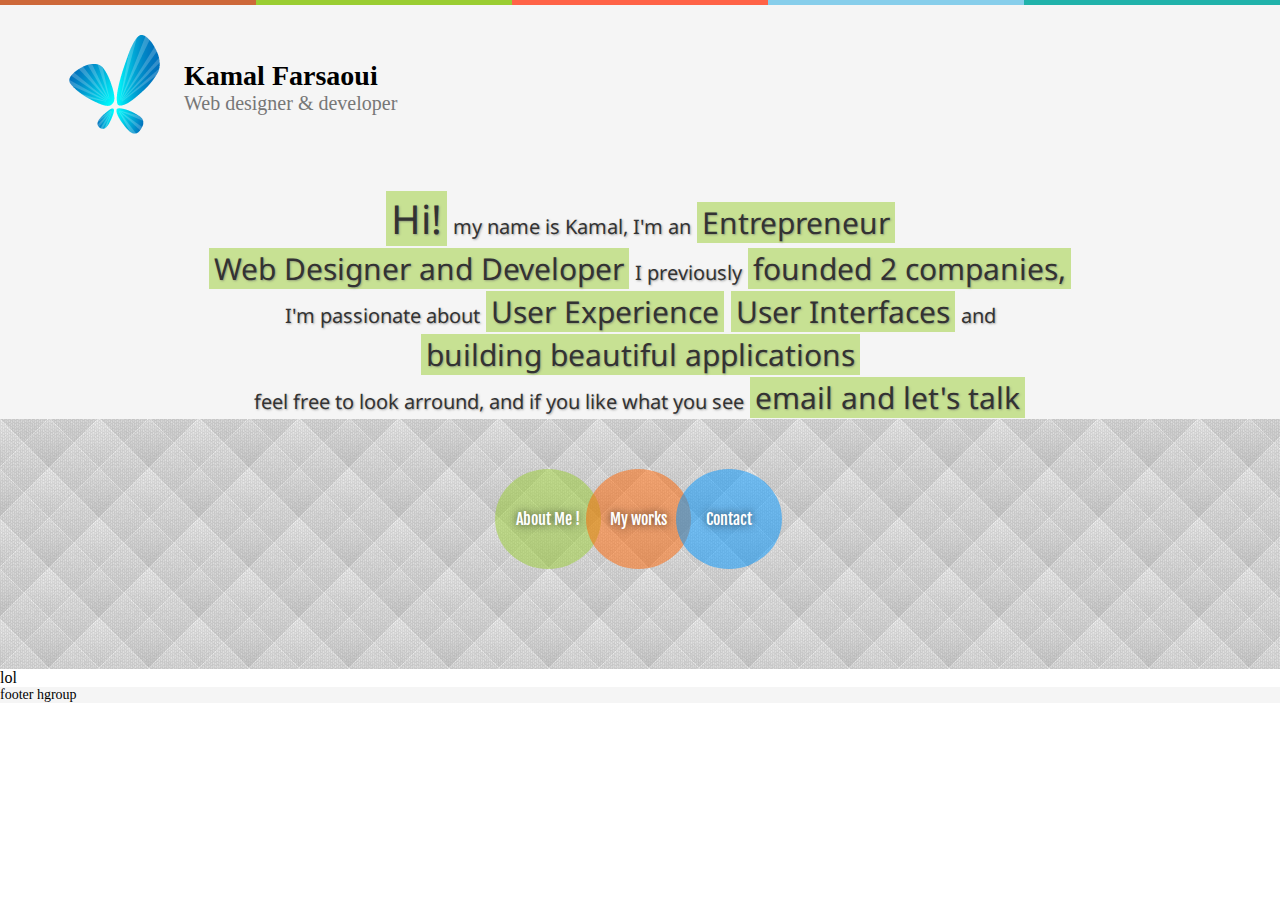
==== index.html @ 24112035 "first commit" ====
<!DOCTYPE html>
<html lang="en" class="no-js">
<head>
	<title>Portfolio</title>
	<meta charset="utf-8"/>
	<meta name="viewport" content="width=device-width, user-scalable=no, minimum-scale=1.0, maximum-scale=1.0"/>
	<link rel="stylesheet" href="css/portfolio.css"/>
	<link href='http://fonts.googleapis.com/css?family=Russo+One|Source+Code+Pro|Fjalla+One|Noto+Sans|Signika+Negative|Signika' rel='stylesheet' type='text/css'>
</head>
<body>
	<hgroup id="hgroupTopBar">
		<div id="divTopBar1"></div>
		<div id="divTopBar2"></div>
		<div id="divTopBar3"></div>
		<div id="divTopBar4"></div>
		<div id="divTopBar5"></div>
	</hgroup>



	<header>
		<hgroup id="header-content">
			<img id="imgLogo" src="images/logo_kamal.png" />
			<hgroup id="header-hgroup-info" itemscope itemtype="http://farsaoui.wordpress.com">
				<h1 id="h1Name" itemprop="name">Kamal Farsaoui</h1>
				<span id="h2Headline" itemprop="name">Web designer &amp; developer</span>
			</hgroup>
		</hgroup>

		<hgroup id="hgroup-slogan">
			<p id="p-slogan">
				<span id="span-hi" class="fontSize40">Hi!</span>
				<span id="span-name">my name is Kamal</span>,
				<span>I'm an</span>
				<span id="span-entrepreneur" class="fontSize30">Entrepreneur</span>
				<span id="span-web-dev" class="fontSize30">Web Designer and Developer</span>
				<span>I previously</span>
				<span id="span-founder" class="fontSize30">founded 2 companies,</span>
				<span>I'm passionate about</span>
				<span id="span-ux" class="fontSize30">User Experience</span>
				<span id="span-ui" class="fontSize30">User Interfaces</span>
				<span>and</span>
				<span id="span-apps" class="fontSize30">
					building beautiful applications
				</span>
				<span>feel free to look arround, and if you like what you see</span>
				<span id="span-contact" class="fontSize30">email and let's talk</span>
			</p>

			<div id="div-cube">
				<div class="FACE im1"></div>
				<div class="FACE im2"></div>
				<div class="FACE im3"></div>
				<div class="FACE im4"></div>
				<div class="FACE im5"></div>
				<div class="FACE im6"></div>
			</div>

		</hgroup>
	</header>

	<nav id="nav-front-menu">
		<ul>
			<li id="li-about">
				<a id="a-about" href="#">About Me !</a>
				<span id="span-symbol"></span>
			</li>
			<li id="li-works">
				<a id="a-works" href="#">My works</a>
				<span id="span-symbol"></span>
			</li>
			<li id="li-contact">
				<a id="a-contact" href="#">Contact</a>
				<span id="span-symbol"></span>
			</li>
		</ul>
	</nav>

	<section id="section-main-content">
		lol
	</section>

	<footer>
		<hgroup>footer hgroup</hgroup>
	</footer>

	<!-- Load JS here for greater good =============================-->
	<script src="js/modernizr-2.6.2.js"></script>
</body>
</html>
---- css/portfolio.css ----
*
{
	padding: 0;
	margin: 0;
	color: inherit;
	-webkit-font-smoothing: antialiased;
	text-rendering: optimizeLegibility;
}

body > header, body > footer
{
	background-color: #F5F5F5;
	font-family: Lato;
	font-size: 14px;
}


/****** TOP BAR ******/
hgroup#hgroupTopBar div
{
	width: 20%;
	height: 5px;
	float: left;
}

hgroup#hgroupTopBar div:nth-child(1)
{
	background-color: #CD6839;
}
hgroup#hgroupTopBar div:nth-child(2)
{
	background-color: yellowgreen;
}
hgroup#hgroupTopBar div:nth-child(3)
{
	background-color: tomato;
}
hgroup#hgroupTopBar div:nth-child(4)
{
	background-color: skyblue;
}
hgroup#hgroupTopBar div:nth-child(5)
{
	background-color: #20B2AA;
}


/****** HEADER ******/
header
{
	padding-top: 30px;
}

hgroup#header-content
{
	width: 90%;
	/*background-color: tomato;*/
	height: 160px;
	margin-left: auto;
	margin-right: auto;
}

hgroup#header-content img
{
	float: left;
}

hgroup#header-hgroup-info
{
	padding-left: 20px;
	display: inline-block;
	/*background-color: skyblue;*/
	margin-top: 30px;
}

span#h2Headline
{
	color: #777777;
	font-size: 20px;
}


/****** SLOGAN ******/
hgroup#hgroup-slogan
{
	width: 70%;
	/*background-color: yellowgreen;*/
	/*height: 100px;*/
	margin-left: auto;
	margin-right: auto;

	font-size: 20px;
	font-family: 'Noto sans', sans-serif;
	text-align: center;
	text-shadow: rgba(100, 100, 100, .5) 1px 1px 2px;

	color: #333333;
}

p#p-slogan span
{
	display: inline-block;
}


span#span-hi,
span#span-entrepreneur,
span#span-web-dev,
span#span-founder,
span#span-ux,
span#span-ui,
span#span-apps,
span#span-contact
{
	/*background-color: yellowgreen;*/
	background-color: rgba(154, 205, 50, .5);
	margin: 1px;
	padding: 0px 5px 0px 5px;
}

.fontSize10 { font-size: 10px; }
.fontSize20 { font-size: 20px; }
.fontSize30 { font-size: 30px; }
.fontSize40 { font-size: 40px; }
.fontSize50 { font-size: 50px; }
.fontSize60 { font-size: 60px; }

/*** 3D PERSPECTIVE ***/
hgroup#hgroup-slogan.threeD
{
	-webkit-perspective: 1000px;
}

hgroup#hgroup-slogan.threeD p#p-slogan span
{
	-webkit-transform-style: preserve-3d;
}

hgroup#hgroup-slogan.threeD span#span-hi
{
	-webkit-transform: rotateY(60deg);
}

hgroup#hgroup-slogan.threeD span#span-name
{
	-webkit-transform: rotateY(-25deg) translateX(-50px);
}

hgroup#hgroup-slogan.threeD span#span-web-dev
{
	-webkit-transform: rotateY(30deg) translateX(-60px);
}

hgroup#hgroup-slogan.threeD span#span-founder
{
	-webkit-transform: rotateY(-25deg) translateX(-50px);
}



div#div-cube
{
	display: none;

	-webkit-transform-style: preserve-3d;
	-webkit-transform: rotateX(30deg) rotateY(30deg) rotateZ(30deg);
}

.FACE
{
	height: 100px;
	width: 100px;

	position: absolute;
	left: 365px;
	top: 215px;
	background-color: pink;
}

.FACE.im1 { -webkit-transform: translateZ(50px); }
.FACE.im2 { -webkit-transform: translateZ(-50px); }
.FACE.im3 { -webkit-transform: translateX(50px) rotateY(90deg);}
.FACE.im4 { -webkit-transform: translateX(-50px) rotateY(-90deg);}
.FACE.im5 { -webkit-transform: translateY(50px) rotateX(90deg);}
.FACE.im6 { -webkit-transform: translateY(-50px) rotateX(-90deg);}



/****** SECTION - front menu ******/
nav#nav-front-menu
{
	font-size: 16px;
	font-family: 'Fjalla One', sans-serif;
	color: #ffffff;

	text-shadow: rgba(0, 0, 0, .7) 0px 0px 9px;

	padding-top: 50px;
	height: 200px;

	/*background-color: skyblue;*/
	background-image: url(../images/trame.png);
}

/*header { background-color: tomato !important;}*/

nav#nav-front-menu ul
{
	width: 330px;
	list-style-type: none;

	margin-left: auto;
	margin-right: auto;

	background-color: greenyellow;
}

nav#nav-front-menu ul a
{
	float: left;
	width: 32%;

	text-align: center;
	line-height: 100px;
	text-decoration: none;

	margin-right: 1px;

	border-radius: 100%;
	-moz-border-radius: 100%;
	-webkit-border-radius: 100%;

	/* Prevent background color leak outs */
	-webkit-background-clip: padding-box;
	-moz-background-clip: padding-box;
	background-clip: padding-box;

	-webkit-transition-duration: 200ms;
	-webkit-transition-property: background, scale, rotate;
	-webkit-transition-timing-function: ease-in;
}

nav#nav-front-menu ul a#a-about /*li#li-about*/
{
	margin-left: 20px;
	margin-right: -15px;
	background-color: rgba(154, 205, 50, .5);
}
nav#nav-front-menu ul a#a-works /*li#li-works*/
{
	margin-right: -15px;
	background-color: rgba(255, 100, 0, .5);
}
nav#nav-front-menu ul a#a-contact /*li#li-contact*/
{
	background-color: rgba(0, 150, 255, .5);
}


nav#nav-front-menu ul a#a-about:hover /*li#li-about:hover*/
{
	background-color: rgba(154, 205, 50, .7) !important;
	-webkit-transform: rotate(10deg) scale(1.2);
}
nav#nav-front-menu ul a#a-works:hover /* li#li-works:hover*/
{
	background-color: rgba(255, 100, 0, .7) !important;
	-webkit-transform: rotate(-10deg) scale(1.2);
}
nav#nav-front-menu ul a#a-contact:hover /* li#li-contact:hover*/
{
	background-color: rgba(0, 150, 255, .7) !important;
	-webkit-transform: rotate(10deg) scale(1.2);
}

/****** SECTION - main content ******/
section#main-content
{
	height: 600px;
}

section#main-content article
{
	float: left;
}
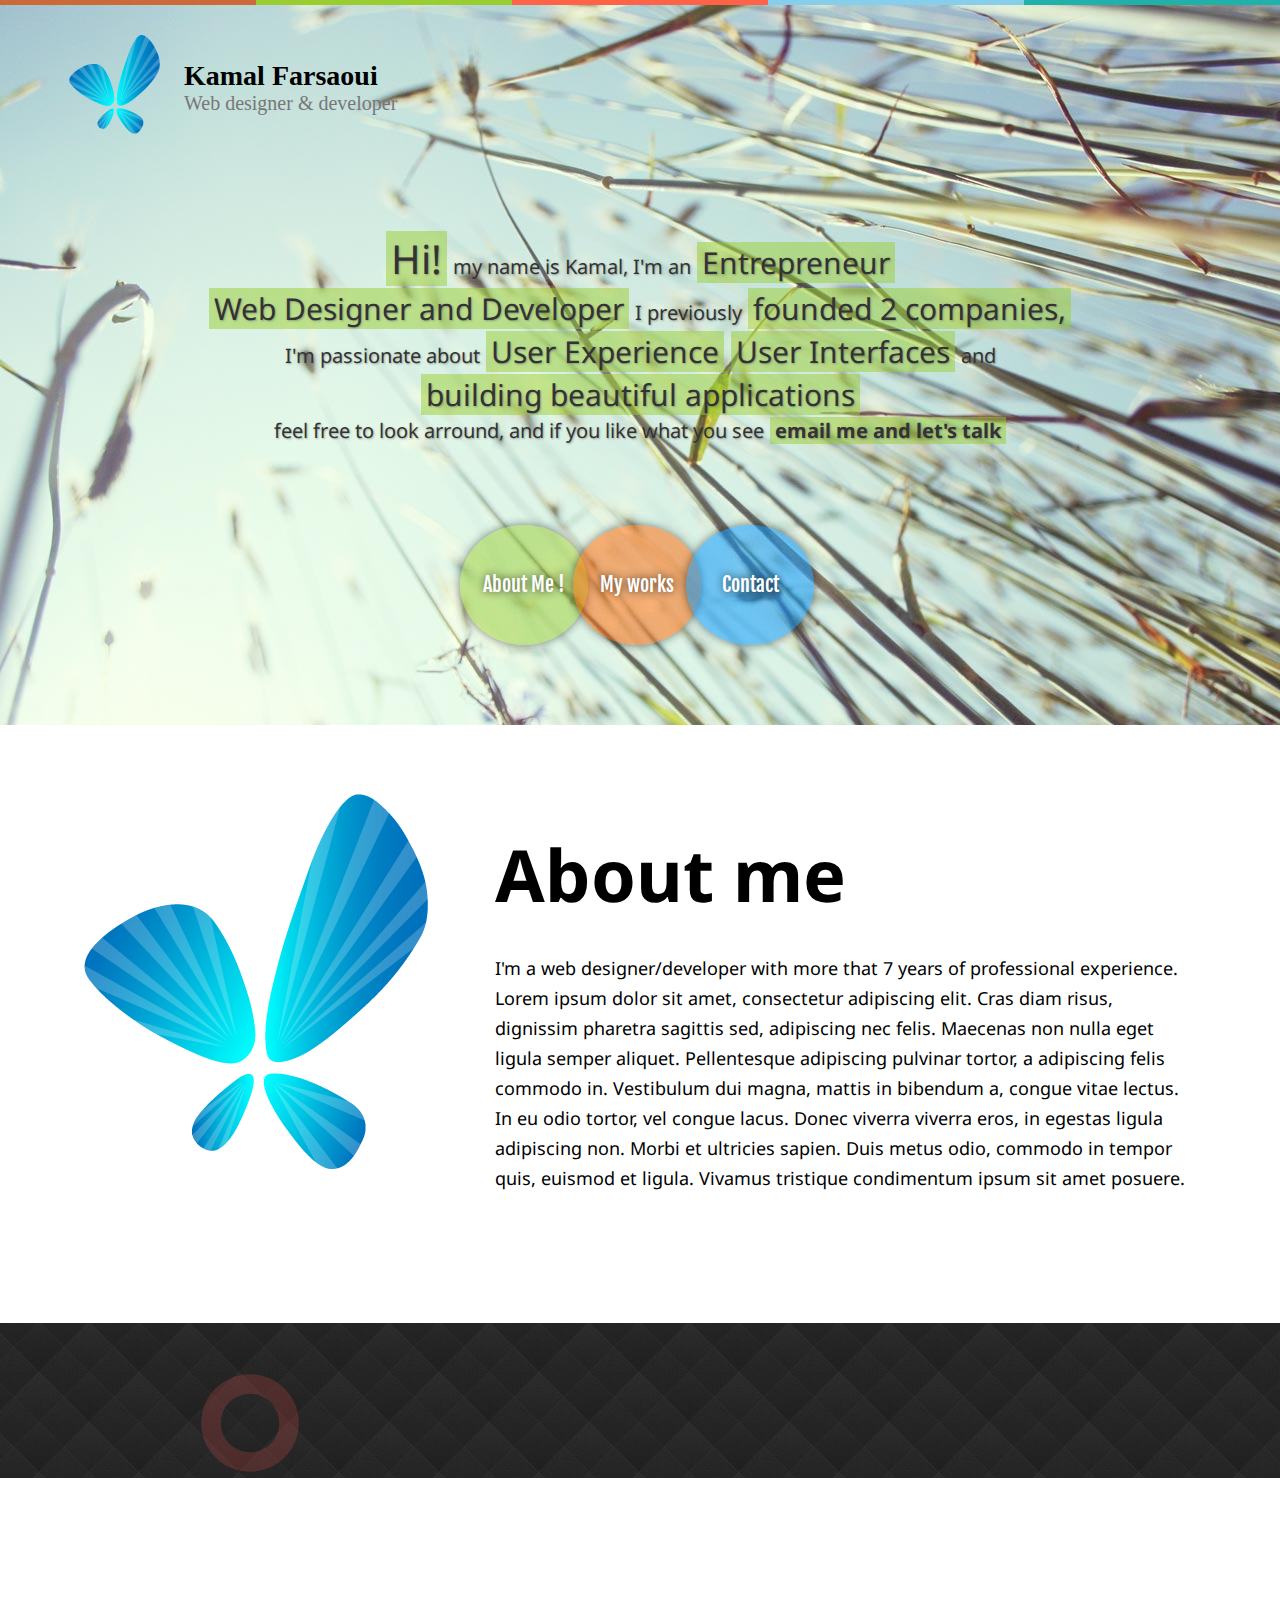
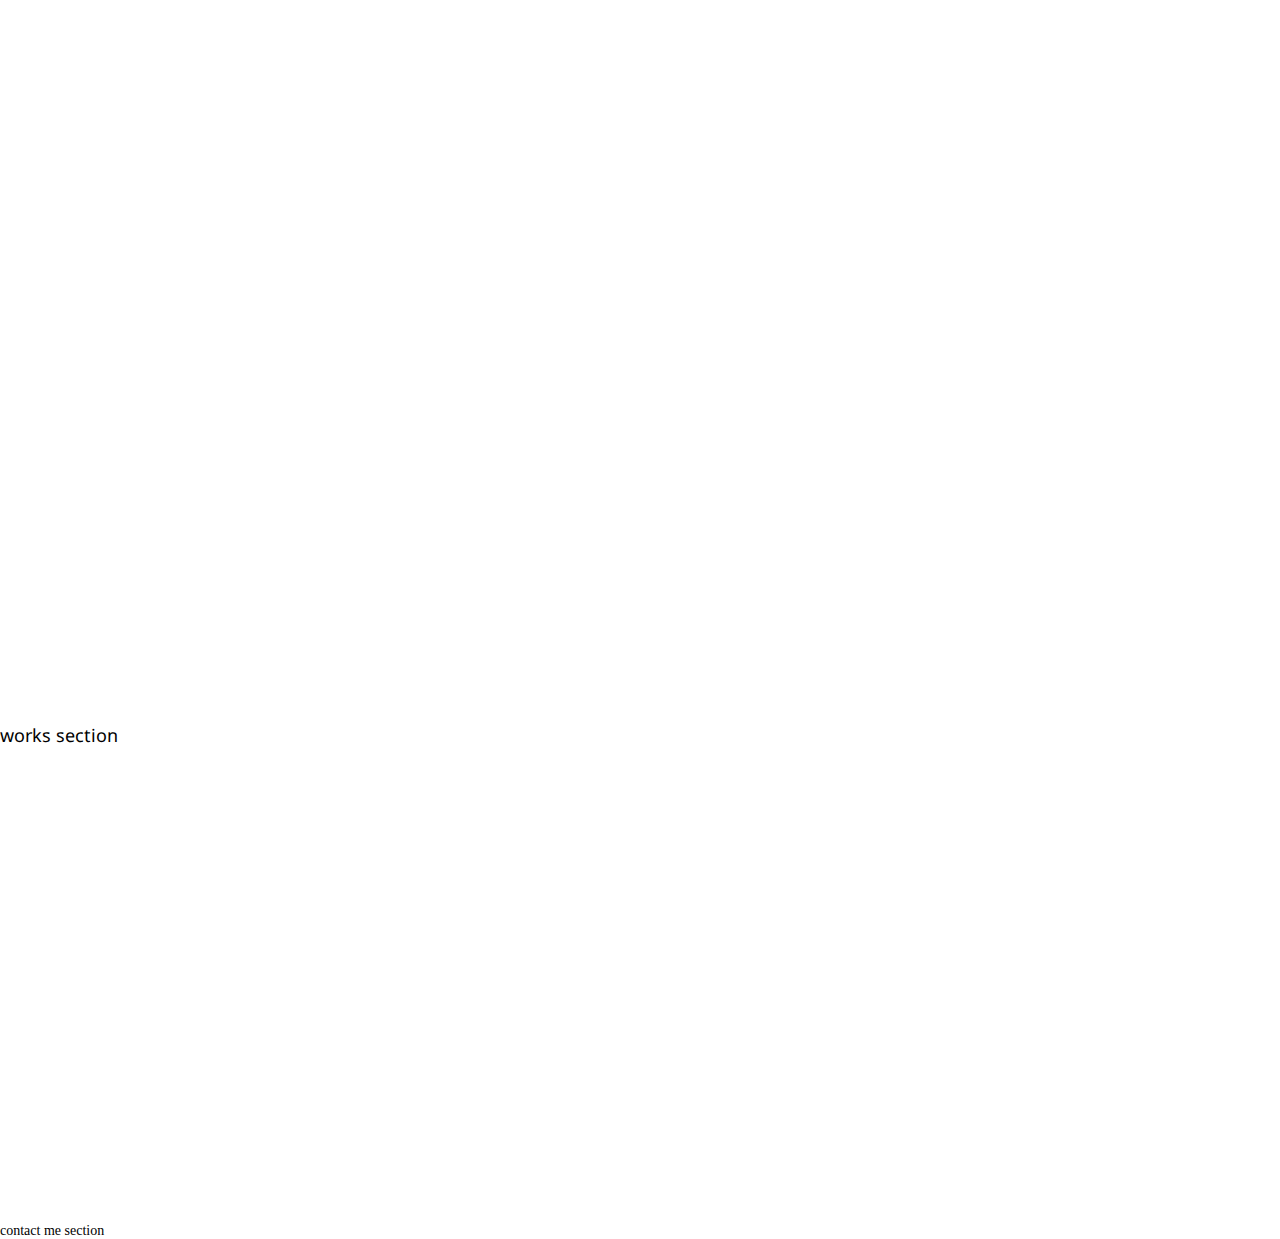
==== commit 98c9e2d9: "SVG skills" ====
--- a/index.html
+++ b/index.html
@@ -3,8 +3,16 @@
 <head>
 	<title>Portfolio</title>
 	<meta charset="utf-8"/>
-	<meta name="viewport" content="width=device-width, user-scalable=no, minimum-scale=1.0, maximum-scale=1.0"/>
+	<!--<meta http-equiv="refresh" content="5"/>-->
 	<link rel="stylesheet" href="css/portfolio.css"/>
+
+	<!-- FONTS -->
+	<!--Russo+One-->
+	<!--Source+Code+Pro-->
+	<!--Fjalla+One-->
+	<!--Noto+Sans-->
+	<!--Signika+Negative-->
+	<!--Signika-->
 	<link href='http://fonts.googleapis.com/css?family=Russo+One|Source+Code+Pro|Fjalla+One|Noto+Sans|Signika+Negative|Signika' rel='stylesheet' type='text/css'>
 </head>
 <body>
@@ -16,75 +24,95 @@
 		<div id="divTopBar5"></div>
 	</hgroup>
 
+	<section id="section-first-page">
+		<header>
+			<hgroup id="header-content">
+				<img id="imgLogo" src="images/logo_kamal.png" />
+				<hgroup id="header-hgroup-info" itemscope itemtype="http://farsaoui.wordpress.com">
+					<h1 id="h1Name" itemprop="name">Kamal Farsaoui</h1>
+					<span id="h2Headline" itemprop="name">Web designer &amp; developer</span>
+				</hgroup>
+			</hgroup>
 
+			<hgroup id="hgroup-slogan">
+				<p id="p-slogan">
+					<span id="span-hi" class="fontSize40">Hi!</span>
+					<span id="span-name">my name is Kamal</span>,
+					<span>I'm an</span>
+					<span id="span-entrepreneur" class="fontSize30">Entrepreneur</span>
+					<span id="span-web-dev" class="fontSize30">Web Designer and Developer</span>
+					<span>I previously</span>
+					<span id="span-founder" class="fontSize30">founded 2 companies,</span>
+					<span>I'm passionate about</span>
+					<span id="span-ux" class="fontSize30">User Experience</span>
+					<span id="span-ui" class="fontSize30">User Interfaces</span>
+					<span>and</span>
+					<span id="span-apps" class="fontSize30">
+						building beautiful applications
+					</span>
+					<span>feel free to look arround, and if you like what you see</span>
+					<span id="span-contact" class="fontSize20">email me and let's talk</span>
+				</p>
 
-	<header>
-		<hgroup id="header-content">
-			<img id="imgLogo" src="images/logo_kamal.png" />
-			<hgroup id="header-hgroup-info" itemscope itemtype="http://farsaoui.wordpress.com">
-				<h1 id="h1Name" itemprop="name">Kamal Farsaoui</h1>
-				<span id="h2Headline" itemprop="name">Web designer &amp; developer</span>
+				<div id="div-cube">
+					<div class="FACE im1"></div>
+					<div class="FACE im2"></div>
+					<div class="FACE im3"></div>
+					<div class="FACE im4"></div>
+					<div class="FACE im5"></div>
+					<div class="FACE im6"></div>
+				</div>
+
 			</hgroup>
-		</hgroup>
+		</header>
 
-		<hgroup id="hgroup-slogan">
-			<p id="p-slogan">
-				<span id="span-hi" class="fontSize40">Hi!</span>
-				<span id="span-name">my name is Kamal</span>,
-				<span>I'm an</span>
-				<span id="span-entrepreneur" class="fontSize30">Entrepreneur</span>
-				<span id="span-web-dev" class="fontSize30">Web Designer and Developer</span>
-				<span>I previously</span>
-				<span id="span-founder" class="fontSize30">founded 2 companies,</span>
-				<span>I'm passionate about</span>
-				<span id="span-ux" class="fontSize30">User Experience</span>
-				<span id="span-ui" class="fontSize30">User Interfaces</span>
-				<span>and</span>
-				<span id="span-apps" class="fontSize30">
-					building beautiful applications
-				</span>
-				<span>feel free to look arround, and if you like what you see</span>
-				<span id="span-contact" class="fontSize30">email and let's talk</span>
-			</p>
-
-			<div id="div-cube">
-				<div class="FACE im1"></div>
-				<div class="FACE im2"></div>
-				<div class="FACE im3"></div>
-				<div class="FACE im4"></div>
-				<div class="FACE im5"></div>
-				<div class="FACE im6"></div>
-			</div>
-
-		</hgroup>
-	</header>
-
-	<nav id="nav-front-menu">
-		<ul>
-			<li id="li-about">
-				<a id="a-about" href="#">About Me !</a>
-				<span id="span-symbol"></span>
-			</li>
-			<li id="li-works">
-				<a id="a-works" href="#">My works</a>
-				<span id="span-symbol"></span>
-			</li>
-			<li id="li-contact">
-				<a id="a-contact" href="#">Contact</a>
-				<span id="span-symbol"></span>
-			</li>
-		</ul>
-	</nav>
+		<nav id="nav-front-menu">
+			<ul>
+				<li id="li-about">
+					<a id="a-about" href="#">About Me !</a>
+					<span id="span-symbol"></span>
+				</li>
+				<li id="li-works">
+					<a id="a-works" href="#">My works</a>
+					<span id="span-symbol"></span>
+				</li>
+				<li id="li-contact">
+					<a id="a-contact" href="#">Contact</a>
+					<span id="span-symbol"></span>
+				</li>
+			</ul>
+		</nav>
+	</section>
 
 	<section id="section-main-content">
-		lol
+		<section id="section-about">
+			<img id="img-big-logo" src="images/logo_kamal_large.png"/>
+			<div id="div-about">
+				<h1>About me</h1>
+				<p id="p-about">
+					I'm a web designer/developer with more that 7 years of professional experience.
+					Lorem ipsum dolor sit amet, consectetur adipiscing elit. Cras diam risus, dignissim pharetra sagittis sed, adipiscing nec felis. Maecenas non nulla eget ligula semper aliquet. Pellentesque adipiscing pulvinar tortor, a adipiscing felis commodo in. Vestibulum dui magna, mattis in bibendum a, congue vitae lectus. In eu odio tortor, vel congue lacus. Donec viverra viverra eros, in egestas ligula adipiscing non. Morbi et ultricies sapien. Duis metus odio, commodo in tempor quis, euismod et ligula. Vivamus tristique condimentum ipsum sit amet posuere.
+				</p>
+			</div>
+		</section>
+
+		<section id="section-skills">
+			<div id="div-skills-viz">
+
+			</div>
+		</section>
+
+		<section id="section-works">works section</section>
+
 	</section>
 
 	<footer>
-		<hgroup>footer hgroup</hgroup>
+		<section id="section-contact">contact me section</section>
 	</footer>
 
 	<!-- Load JS here for greater good =============================-->
 	<script src="js/modernizr-2.6.2.js"></script>
+	<script src="js/d3.js"></script>
+	<script src="js/portfolio.js"></script>
 </body>
 </html>--- a/css/portfolio.css
+++ b/css/portfolio.css
@@ -7,9 +7,10 @@
 	text-rendering: optimizeLegibility;
 }
 
-body > header, body > footer
-{
-	background-color: #F5F5F5;
+body header, body footer
+{
+	/*background-color: #ddd;*/
+	/*background-color: #F5F5F5;*/
 	font-family: Lato;
 	font-size: 14px;
 }
@@ -45,17 +46,30 @@
 }
 
 
+/****** SECTION FIRST PAGE ******/
+
+section#section-first-page
+{
+	background-image: url(../images/bg1.jpg);
+	background-repeat: no-repeat;
+	background-position: top center;
+	background-size: cover;
+	background-attachment: fixed;
+}
+
+
 /****** HEADER ******/
 header
 {
 	padding-top: 30px;
+	padding-bottom: 30px;
 }
 
 hgroup#header-content
 {
 	width: 90%;
 	/*background-color: tomato;*/
-	height: 160px;
+	height: 200px;
 	margin-left: auto;
 	margin-right: auto;
 }
@@ -118,6 +132,8 @@
 	padding: 0px 5px 0px 5px;
 }
 
+span#span-contact { font-weight: bold; }
+
 .fontSize10 { font-size: 10px; }
 .fontSize20 { font-size: 20px; }
 .fontSize30 { font-size: 30px; }
@@ -189,42 +205,44 @@
 /****** SECTION - front menu ******/
 nav#nav-front-menu
 {
-	font-size: 16px;
+	font-size: 20px;
 	font-family: 'Fjalla One', sans-serif;
 	color: #ffffff;
 
-	text-shadow: rgba(0, 0, 0, .7) 0px 0px 9px;
-
 	padding-top: 50px;
 	height: 200px;
 
-	/*background-color: skyblue;*/
-	background-image: url(../images/trame.png);
+	/*background-color: #dddddd;*/
+	/*background-image: url(../images/trame.png);*/
 }
 
 /*header { background-color: tomato !important;}*/
 
 nav#nav-front-menu ul
 {
-	width: 330px;
+	width: 400px;
 	list-style-type: none;
 
 	margin-left: auto;
 	margin-right: auto;
 
-	background-color: greenyellow;
+	/*background-color: greenyellow;*/
 }
 
 nav#nav-front-menu ul a
 {
 	float: left;
 	width: 32%;
+	height: 120px;
+	line-height: 120px;
 
 	text-align: center;
-	line-height: 100px;
 	text-decoration: none;
 
 	margin-right: 1px;
+
+	text-shadow: rgba(0, 0, 0, .7) 0px 0px 9px;
+	box-shadow: rgba(0,0,0,.5) 0px 0px 10px;
 
 	border-radius: 100%;
 	-moz-border-radius: 100%;
@@ -274,15 +292,136 @@
 }
 
 /****** SECTION - main content ******/
-section#main-content
-{
-	height: 600px;
-}
-
-section#main-content article
+section#section-main-content
+{
+	font-family: 'Noto sans', sans-serif;
+	font-size: 18px;
+}
+
+/****** SECTION - About me ******/
+section#section-about
+{
+	/*background-color: #20B2AA;*/
+	width: 90%;
+	margin: 0 auto;
+	padding: 50px 0px 100px 0px;
+}
+
+section#section-about #img-big-logo
 {
 	float: left;
-}
-
-
-
+	margin-right: 50px;
+}
+
+section#section-about #div-about
+{
+	margin-top: 50px;
+	/*background-color: tomato;*/
+}
+
+section#section-about h1
+{
+	font-size: 4em;
+	margin-left: 30px;
+
+	-webkit-text-shadow: 1px 1px 0px rgba(255, 255, 255, .5);
+	-moz-text-shadow: 1px 1px 0px rgba(255, 255, 255, .5);
+	text-shadow: 1px 1px 0px rgba(255, 255, 255, .5);
+}
+
+section#section-about p#p-about
+{
+	padding: 30px 30px 30px 30px;
+	line-height: 30px;
+}
+
+
+/**** SECTION - Skills ****/
+section#section-skills
+{
+	height: 1000px;
+}
+
+div#div-skills-viz
+{
+	background-image: url(../images/trame.png);
+	background-color: #222222;
+	background-position: top center;
+}
+
+/*.progress-meter
+{
+	-webkit-transition-duration: 1000ms;
+	-webkit-transition-property: translate;
+	-webkit-transition-timing-function: ease-in;
+}*/
+
+.skill-1
+{
+	-webkit-transform: translate(250px, 100px);
+}
+.skill-2
+{
+	-webkit-transform: translate(250px, 220px);
+}
+.skill-3
+{
+	-webkit-transform: translate(250px, 340px);
+}
+.skill-4
+{
+	-webkit-transform: translate(250px, 460px);
+}
+
+.skill-1 .background
+{
+	fill: rgba(217, 77, 77, .25);
+}
+.skill-1 .foreground
+{
+	fill: rgb(217, 77, 77);
+}
+
+.skill-2 .background
+{
+	fill: rgba(235, 165, 56, .25);
+}
+.skill-2 .foreground
+{
+	fill: rgb(235, 165, 56);
+}
+
+.skill-3 .background
+{
+	fill: rgba(135, 171, 102, .25);
+}
+.skill-3 .foreground
+{
+	fill: rgb(135, 171, 102);
+}
+
+.skill-4 .background
+{
+	fill: rgba(75, 179, 210, .25);
+}
+.skill-4 .foreground
+{
+	fill: rgb(75, 179, 210);
+}
+
+
+
+.progress-meter text
+{
+	font-family: "Helvetica Neue", Helvetica, Arial, sans-serif;
+	font-size: 20px;
+	font-weight: bold;
+}
+
+
+/**** SECTION - my works ****/
+section#section-works
+{
+	height: 500px;
+}
+
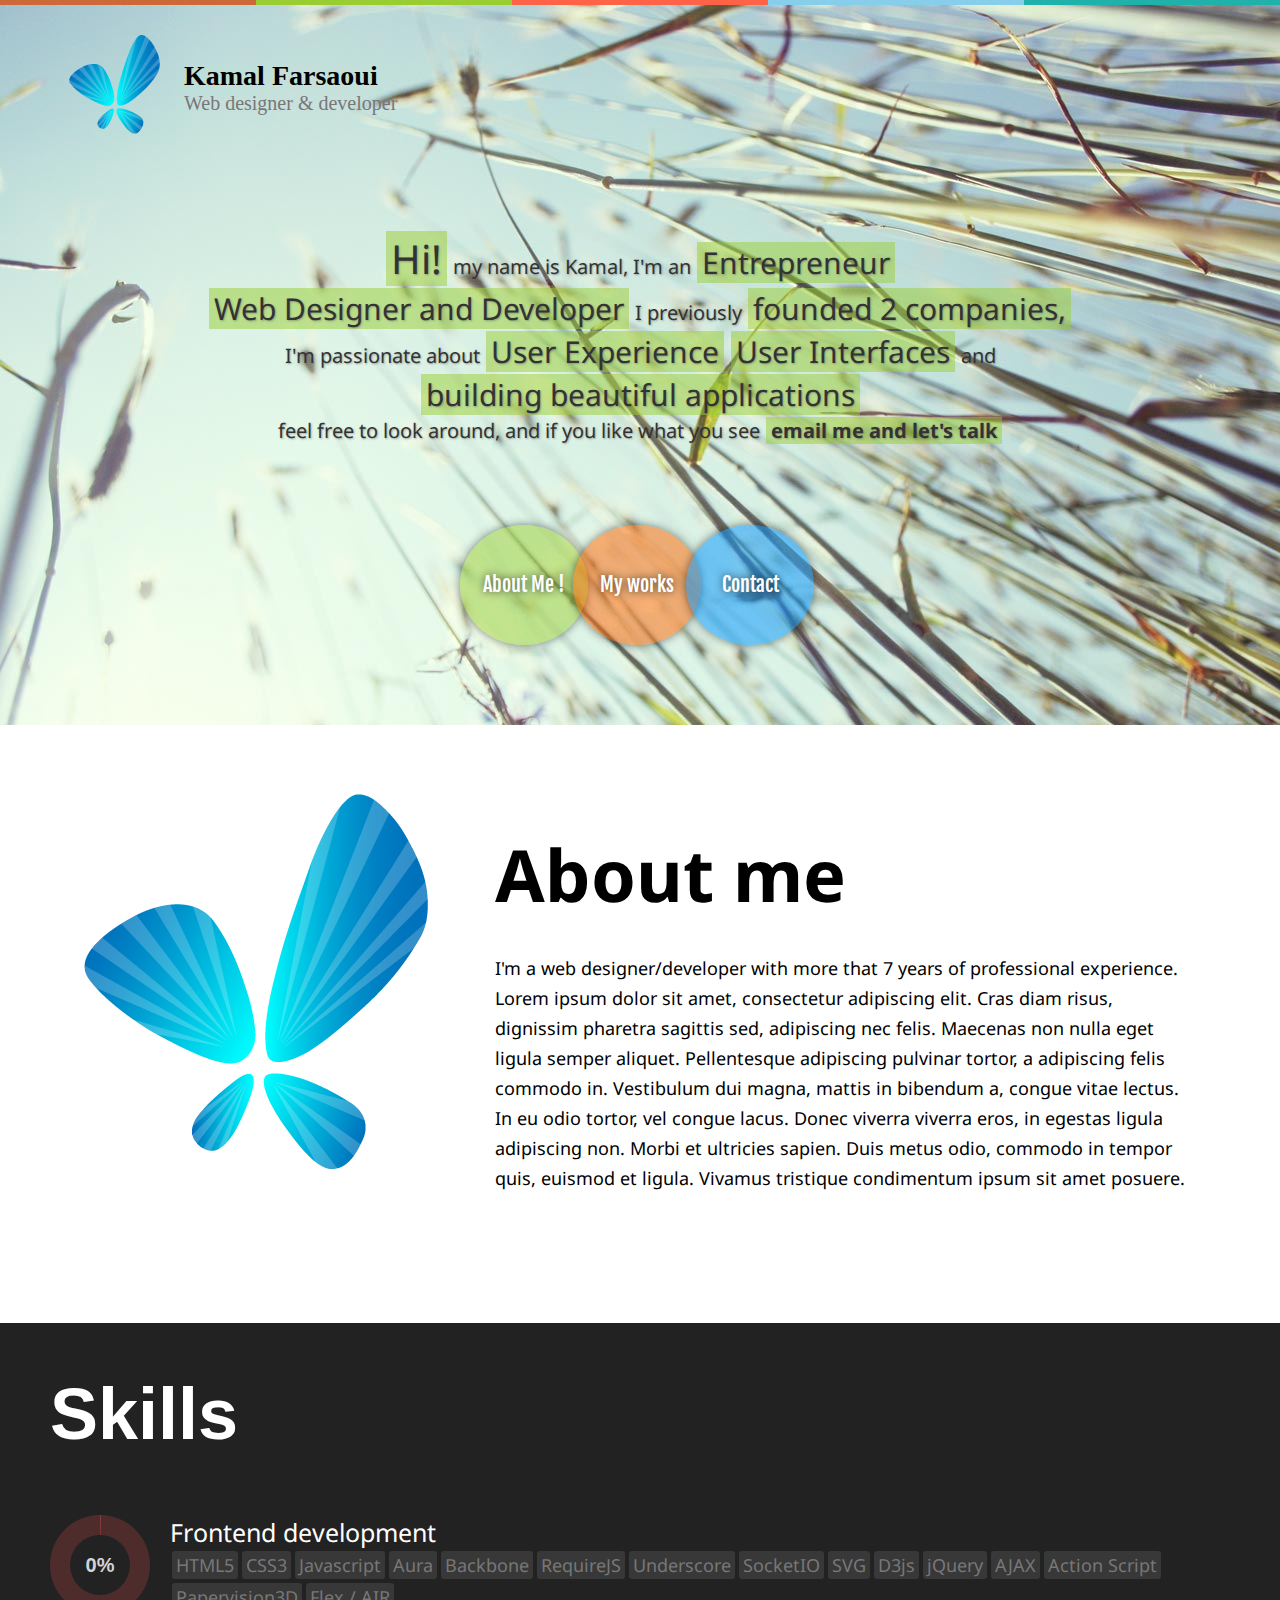
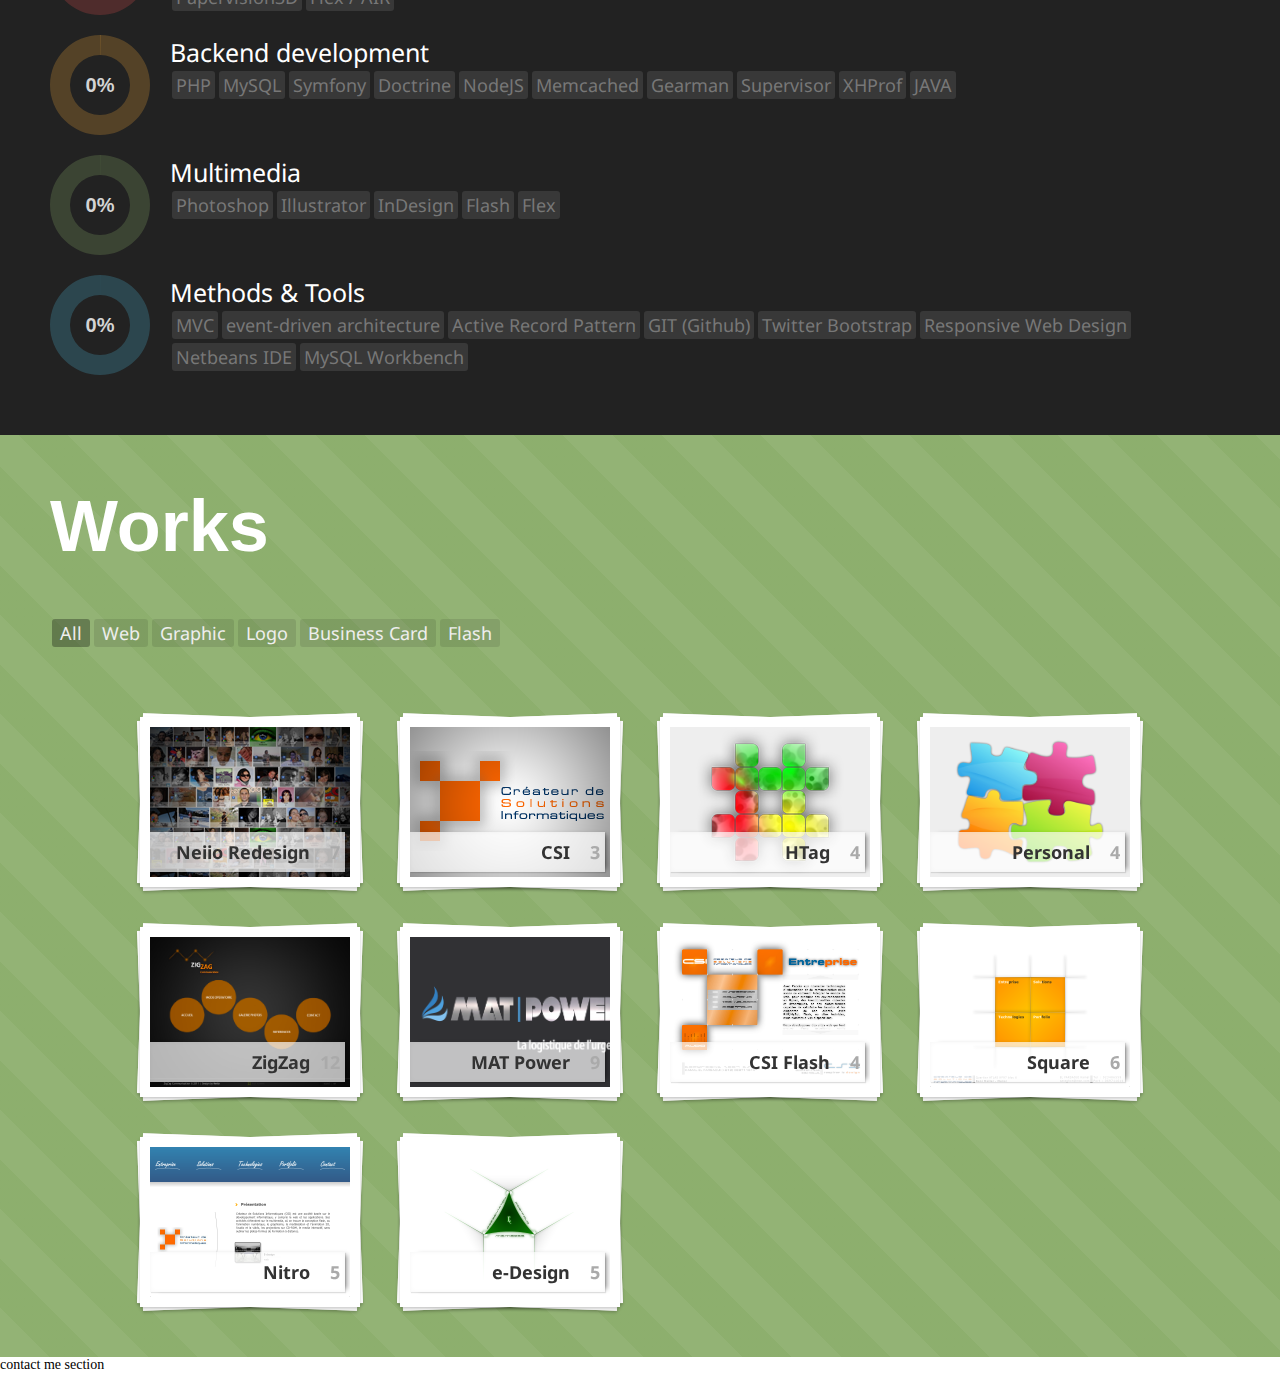
==== commit 8fb0447e: "skills + works" ====
--- a/index.html
+++ b/index.html
@@ -3,8 +3,11 @@
 <head>
 	<title>Portfolio</title>
 	<meta charset="utf-8"/>
-	<!--<meta http-equiv="refresh" content="5"/>-->
+	<meta http-equiv="refresh" content="500"/>
 	<link rel="stylesheet" href="css/portfolio.css"/>
+	<!--<link rel="stylesheet" type="text/css" href="css/demo.css" />-->
+	<link rel="stylesheet" type="text/css" href="css/stapel.css" />
+	<link rel="stylesheet" type="text/css" href="css/custom.css" />
 
 	<!-- FONTS -->
 	<!--Russo+One-->
@@ -50,7 +53,7 @@
 					<span id="span-apps" class="fontSize30">
 						building beautiful applications
 					</span>
-					<span>feel free to look arround, and if you like what you see</span>
+					<span>feel free to look around, and if you like what you see</span>
 					<span id="span-contact" class="fontSize20">email me and let's talk</span>
 				</p>
 
@@ -97,12 +100,28 @@
 		</section>
 
 		<section id="section-skills">
-			<div id="div-skills-viz">
+			<div id="div-skills">
+				<h1>Skills</h1>
+				<ul id="ul-skills"></ul>
+			</div>
+			<!--<div id="div-skills-viz"></div>-->
+		</section>
 
+		<section id="section-works">
+			<div id="div-works">
+				<h1 id="h1-works-title">Works</h1>
+				<div id="div-works-container">
+					<div id="div-works-filters"></div>
+					<div id="div-works-info">
+						<h3 id="span-work-category-name"></h3>
+					</div>
+					<div id="div-works-controls">
+						<button id="close" class="back">&larr;</button>
+					</div>
+				</div>
+				<ul id="ul-works" class="tp-grid"></ul>
 			</div>
 		</section>
-
-		<section id="section-works">works section</section>
 
 	</section>
 
@@ -111,8 +130,12 @@
 	</footer>
 
 	<!-- Load JS here for greater good =============================-->
-	<script src="js/modernizr-2.6.2.js"></script>
+	<script src="js/modernizr.custom.72910.js"></script>
+	<script src="components/jquery/jquery.min.js"></script>
+	<script type="text/javascript" src="js/jquery.stapel.js"></script>
+
 	<script src="js/d3.js"></script>
-	<script src="js/portfolio.js"></script>
+	<script src="js/skills.js"></script>
+	<script src="js/works-2.js"></script>
 </body>
 </html>--- a/css/portfolio.css
+++ b/css/portfolio.css
@@ -339,7 +339,7 @@
 /**** SECTION - Skills ****/
 section#section-skills
 {
-	height: 1000px;
+	/*height: 1000px;*/
 }
 
 div#div-skills-viz
@@ -356,7 +356,7 @@
 	-webkit-transition-timing-function: ease-in;
 }*/
 
-.skill-1
+/*.skill-1
 {
 	-webkit-transform: translate(250px, 100px);
 }
@@ -371,7 +371,7 @@
 .skill-4
 {
 	-webkit-transform: translate(250px, 460px);
-}
+}*/
 
 .skill-1 .background
 {
@@ -411,7 +411,7 @@
 
 
 
-.progress-meter text
+.skill-graphic /*text*/
 {
 	font-family: "Helvetica Neue", Helvetica, Arial, sans-serif;
 	font-size: 20px;
@@ -419,9 +419,152 @@
 }
 
 
+#div-skills
+{
+	background-color: #222222;
+	padding: 50px;
+}
+
+#div-skills h1
+{
+	font-family: "Helvetica Neue", Helvetica, Arial, sans-serif;
+	font-size: 4em;
+	font-weight: bold;
+	color: #ffffff;
+	margin-bottom: 50px;
+}
+
+#ul-skills
+{
+	list-style-type: none;
+}
+
+#ul-skills li
+{
+	margin: 10px 0px 10px 0px;
+	display: inline-block;
+}
+
+.skill-svg
+{
+	float: left;
+	margin-right: 20px;
+}
+
+.skill-content
+{
+	float: none;
+}
+
+.skill-title
+{
+	font-family: 'Noto sans', sans-serif;
+	font-size: 25px;
+	color: #ffffff;
+}
+
+.skill-details-container
+{
+	margin-left: 120px;
+	/*width: 500px;*/
+}
+
+.skill-detail
+{
+	display: inline-block;
+
+	padding: 2px 4px 2px 4px;
+	margin: 2px;
+
+	-webkit-border-radius: 3px 3px 3px 3px;
+	-moz-border-radius: 3px 3px 3px 3px;
+	border-radius: 3px 3px 3px 3px;
+
+	background-color: rgba(255, 255, 255, .1);
+	color: #777777;
+}
+
 /**** SECTION - my works ****/
 section#section-works
 {
-	height: 500px;
-}
-
+	/*height: 500px;*/
+}
+
+
+#div-works
+{
+	list-style-type: none;
+	/*background-color: #FF8022;*/
+	padding: 50px;
+
+	background-color: rgba(135,171,102, .9);
+	background-image: repeating-linear-gradient(45deg, transparent, transparent 35px, rgba(135,171,102,.5) 35px, rgba(135,171,102,.5) 70px);
+}
+
+#div-works h1
+{
+	font-family: "Helvetica Neue", Helvetica, Arial, sans-serif;
+	font-size: 4em;
+	font-weight: bold;
+	color: #ffffff;
+	margin-bottom: 50px;
+}
+
+#div-works-container
+{
+	min-height: 100px;
+}
+
+#div-works-filters
+{
+	margin: 0px 20px 0px 0px;
+	min-height: 50px;
+	/*float: left;*/
+}
+
+#div-works-info
+{
+	float: left;
+	margin: 0px 20px 0px 0px;
+}
+
+#div-works-controls
+{
+	/*display: inline-block;*/
+}
+
+#span-work-category-name
+{
+	color: #eeeeee;
+}
+
+#div-works-filters .tag
+{
+	border: none;
+
+	font-family: 'Noto sans', sans-serif;
+	font-size: 18px;
+
+	display: inline-block;
+
+	padding: 2px 8px 2px 8px;
+	margin: 2px;
+
+	-webkit-border-radius: 3px 3px 3px 3px;
+	-moz-border-radius: 3px 3px 3px 3px;
+	border-radius: 3px 3px 3px 3px;
+
+	background-color: rgba(0, 0, 0, .1);
+	color: #eeeeee;
+
+	cursor: pointer;
+}
+
+#div-works-filters .tag.active
+{
+	background-color: rgba(0, 0, 0, .3);
+}
+
+
+
+
--- a/css/demo.css
+++ b/css/demo.css
@@ -0,0 +1,167 @@
+/* General Demo Style */
+@import url(http://fonts.googleapis.com/css?family=Lato:300,400,700);
+
+*,
+*:after,
+*:before {
+	-webkit-box-sizing: border-box;
+	-moz-box-sizing: border-box;
+	box-sizing: border-box;
+	padding: 0;
+	margin: 0;
+}
+
+/* Clearfix hack by Nicolas Gallagher: http://nicolasgallagher.com/micro-clearfix-hack/ */
+.clearfix:before,
+.clearfix:after {
+	content: " "; /* 1 */
+	display: table; /* 2 */
+}
+
+.clearfix:after {
+	clear: both;
+}
+
+.clearfix {
+	*zoom: 1;
+}
+
+body {
+	font-family: 'Lato', Calibri, Arial, sans-serif;
+	background: #cecece url([data-uri]);
+	font-weight: 300;
+	font-size: 15px;
+	color: #333;
+	overflow-y: scroll;
+	overflow-x: hidden;
+}
+
+a {
+	color: #555;
+	text-decoration: none;
+}
+
+.container {
+	width: 100%;
+	position: relative;
+}
+
+.clr {
+	clear: both;
+	padding: 0;
+	height: 0;
+	margin: 0;
+}
+
+.container > header,
+.main {
+	width: 100%;
+	max-width: 1280px;
+	margin: 0 auto;
+	padding: 0 20px;
+}
+
+.container > header {
+	padding: 30px 25px 50px 25px;
+}
+
+.container > header h1 {
+	font-size: 18px;
+	margin: 0;
+	font-weight: 700;
+	color: #666;
+	float: left;
+	text-shadow: 0 0 1px rgba(0,0,0,0.2);
+	display: inline-block;
+	width: 50%;
+	min-width: 320px;
+}
+
+.container > header h1 span {
+	display: block;
+	font-size: 15px;
+	font-weight: 300;
+}
+
+/* Header Style */
+.codrops-top {
+	line-height: 24px;
+	font-size: 11px;
+	background: #fff;
+	background: rgba(255, 255, 255, 0.5);
+	text-transform: uppercase;
+	z-index: 9999;
+	position: relative;
+	box-shadow: 1px 0px 2px rgba(0,0,0,0.2);
+}
+
+.codrops-top a {
+	padding: 0px 10px;
+	letter-spacing: 1px;
+	color: #333;
+	display: inline-block;
+}
+
+.codrops-top a:hover {
+	background: rgba(255,255,255,0.8);
+	color: #000;
+}
+
+.codrops-top span.right {
+	float: right;
+}
+
+.codrops-top span.right a {
+	float: left;
+	display: block;
+}
+
+/* Demo Buttons Style */
+.codrops-demos {
+	display: inline-block;
+	padding-top: 5px;
+	text-align: right;
+	width: 50%;
+	min-width: 320px;
+}
+
+.codrops-demos a {
+	display: inline-block;
+	margin: 10px 20px 0 0;
+	color: #666;
+	font-weight: 700;
+	padding-bottom: 5px;
+	border-bottom: 4px solid transparent;
+}
+
+.codrops-demos a:last-child {
+	margin-right: 0px;
+}
+
+.codrops-demos a:hover {
+	color: #000;
+	border-color: #000;
+}
+
+.codrops-demos a.current-demo,
+.codrops-demos a.current-demo:hover {
+	color: #aaa;
+	border-color: #aaa;
+}
+
+.support-note {
+	clear: both;
+}
+
+.support-note span{
+	color: #ac375d;
+	font-size: 16px;
+	display: none;
+	padding: 20px;
+	font-weight: bold;
+	text-align: center;
+}
+
+@media screen and (max-width: 640px){
+	.codrops-demos { text-align: left;}
+}--- a/css/stapel.css
+++ b/css/stapel.css
@@ -0,0 +1,99 @@
+.tp-grid {
+	list-style-type: none;
+	position: relative;
+	display: block;
+}
+
+.tp-grid li {
+	position: absolute;
+	cursor: pointer;
+	border: 10px solid #fff;
+	box-shadow: 0 2px 3px rgba(0,0,0,0.2);
+	display: none;
+	overflow: hidden;
+	-webkit-backface-visibility: hidden;
+	-moz-backface-visibility: hidden;
+	-o-backface-visibility: hidden;
+	-ms-backface-visibility: hidden;
+	backface-visibility: hidden;
+
+	width: 200px;
+	height: 150px;
+
+	background-color: #eee;
+}
+
+.no-js .tp-grid li {
+	position: relative;
+	display: inline-block;
+}
+
+.tp-grid li a {
+	display: block;
+	outline: none;
+}
+
+.tp-grid li img {
+	display: block;
+	border: none;
+	margin: 0 auto;
+}
+
+.tp-info,
+.tp-title {
+	position: absolute;
+	background: rgba(255, 255, 255, .7);
+	line-height: 20px;
+	color: #333;
+	top: 70%;
+	width: 75%;
+	padding: 10px;
+	font-weight: 700;
+	text-align: right;
+	left: -100%;
+	box-shadow:
+		1px 1px 1px rgba(0,0,0,0.1),
+		5px 0 5px -3px rgba(0,0,0,0.4),
+		inset 0 0 5px rgba(0,0,0,0.04);
+}
+
+.touch .tp-info {
+	left: 0px;
+}
+
+.no-touch .tp-info {
+	-webkit-transition: all 0.3s ease-in-out;
+	-moz-transition: all 0.3s ease-in-out;
+	-o-transition: all 0.3s ease-in-out;
+	-ms-transition: all 0.3s ease-in-out;
+	transition: all 0.3s ease-in-out;
+}
+
+.no-touch .tp-grid li:hover .tp-info {
+	-webkit-transition-delay: 150ms;
+	-moz-transition-delay: 150ms;
+	-o-transition-delay: 150ms;
+	-ms-transition-delay: 150ms;
+	transition-delay: 150ms;
+}
+
+.no-touch .tp-open li:hover .tp-info {
+	left: 0px;
+}
+
+.tp-title {
+	padding: 10px 35px 10px 10px;
+	left: 0px;
+}
+
+.tp-title span:nth-child(2){
+	color: #aaa;
+	padding: 0 5px;
+	/*background: #F7F7F7;*/
+	right: 0px;
+	height: 100%;
+	line-height: 40px;
+	top: 0px;
+	position: absolute;
+	display: block;
+}--- a/css/custom.css
+++ b/css/custom.css
@@ -0,0 +1,227 @@
+/* Custom elements style */
+.wrapper {
+	position: relative;
+	padding: 0 0 50px 0;
+}
+
+.topbar {
+	position: relative;
+	padding: 20px 0;
+	margin: 0 0 40px;
+	box-shadow: 0 1px 0 #aaa, 0 -1px 0 #aaa;
+}
+
+.back
+{
+	display: none;
+
+	width: 30px;
+	height: 30px;
+
+	-webkit-border-radius: 3px;
+	-moz-border-radius: 3px;
+	border-radius: 3px;
+	border: none;
+
+	font-family: 'Source Code Pro';
+	font-size: 20px;
+
+	background-color: rgba(0, 0, 0, 0.2);
+	color: rgb(238, 238, 238);
+
+	-webkit-touch-callout: none;
+	-webkit-user-select: none;
+	-khtml-user-select: none;
+	-moz-user-select: none;
+	-ms-user-select: none;
+	user-select: none;
+
+	cursor: pointer;
+}
+
+.back_deprecated {
+
+/*	width: 40px;
+	height: 40px;
+	position: absolute;
+	left: 50%;
+	top: 50%;
+	margin: -20px 0 0 -20px;
+	border-radius: 50%;
+	text-align: center;*/
+	line-height: 38px;
+/*	color: #999;
+	background: #ddd;
+	background: rgba(255,255,255,0.5);*/
+	cursor: pointer;
+	display: none;
+	-webkit-touch-callout: none;
+	-webkit-user-select: none;
+	-khtml-user-select: none;
+	-moz-user-select: none;
+	-ms-user-select: none;
+	user-select: none;
+}
+
+.no-touch .back:hover {
+	background: #fff;
+	background: rgba(255,255,255,0.9);
+	color: #777;
+}
+
+.topbar h2,
+.topbar h3 {
+	display: inline-block;
+	font-weight: 300;
+	font-size: 40px;
+	width: 49%;
+	min-width: 320px;
+}
+
+.topbar h2 {
+	padding-right: 20px;
+	color: #666;
+}
+
+.topbar h3 {
+	text-align: right;
+	padding-left: 20px;
+	color: #aaa;
+}
+
+/* Loader */
+
+.loader {
+	left: 50%;
+	position: absolute;
+	margin-left: -120px;
+}
+
+.loader i {
+	display: inline-block;
+	width: 40px;
+	height: 40px;
+	-webkit-animation: loading 1s linear infinite forwards;
+	-moz-animation: loading 1s linear infinite forwards;
+	-o-animation: loading 1s linear infinite forwards;
+	-ms-animation: loading 1s linear infinite forwards;
+	animation: loading 1s linear infinite forwards;
+}
+
+.cssanimations .loader span {
+	display: none;
+}
+
+.no-cssanimations .loader i {
+	display: none;
+}
+
+.loader i:nth-child(2){
+	-webkit-animation-delay: 0.1s;
+	-moz-animation-delay: 0.1s;
+	-o-animation-delay: 0.1s;
+	-ms-animation-delay: 0.1s;
+	animation-delay: 0.1s;
+}
+
+.loader i:nth-child(3){
+	-webkit-animation-delay: 0.2s;
+	-moz-animation-delay: 0.2s;
+	-o-animation-delay: 0.2s;
+	-ms-animation-delay: 0.2s;
+	animation-delay: 0.2s;
+}
+
+.loader i:nth-child(4){
+	-webkit-animation-delay: 0.3s;
+	-moz-animation-delay: 0.3s;
+	-o-animation-delay: 0.3s;
+	-ms-animation-delay: 0.3s;
+	animation-delay: 0.3s;
+}
+
+.loader i:nth-child(5){
+	-webkit-animation-delay: 0.4s;
+	-moz-animation-delay: 0.4s;
+	-o-animation-delay: 0.4s;
+	-ms-animation-delay: 0.4s;
+	animation-delay: 0.4s;
+}
+
+.loader i:nth-child(6){
+	-webkit-animation-delay: 0.5s;
+	-moz-animation-delay: 0.5s;
+	-o-animation-delay: 0.5s;
+	-ms-animation-delay: 0.5s;
+	animation-delay: 0.5s;
+}
+
+@-webkit-keyframes loading{
+	0%{
+		opacity: 0;
+		background-color: rgba(255,255,255,0.9);
+	}
+
+	100%{
+		opacity: 1;
+		-webkit-transform: scale(0.25) /*rotate(75deg)*/;
+		background-color: rgba(155,155,155,0.9);
+	}
+}
+
+@-moz-keyframes loading{
+	0%{
+		opacity: 0;
+		background-color: rgba(255,255,255,0.9);
+	}
+
+	100%{
+		opacity: 1;
+		-moz-transform: scale(0.25) /*rotate(75deg)*/;
+		background-color: rgba(155,155,155,0.9);
+	}
+}
+
+@-o-keyframes loading{
+	0%{
+		opacity: 0;
+		background-color: rgba(255,255,255,0.9);
+	}
+
+	100%{
+		opacity: 1;
+		-o-transform: scale(0.25) /*rotate(75deg)*/;
+		background-color: rgba(155,155,155,0.9);
+	}
+}
+
+@-ms-keyframes loading{
+	0%{
+		opacity: 0;
+		background-color: rgba(255,255,255,0.9);
+	}
+
+	100%{
+		opacity: 1;
+		-ms-transform: scale(0.25) /*rotate(75deg)*/;
+		background-color: rgba(155,155,155,0.9);
+	}
+}
+
+@keyframes loading{
+	0%{
+		opacity: 0;
+		background-color: rgba(255,255,255,0.9);
+	}
+
+	100%{
+		opacity: 1;
+		transform: scale(0.25) /*rotate(75deg)*/;
+		background-color: rgba(155,155,155,0.9);
+	}
+}
+
+@media screen and (max-width: 680px){
+	.topbar h2, .topbar h3 { text-align: left; padding: 0; display: block;}
+	.back { left: auto; right: 0px; margin-left: 0px;}
+}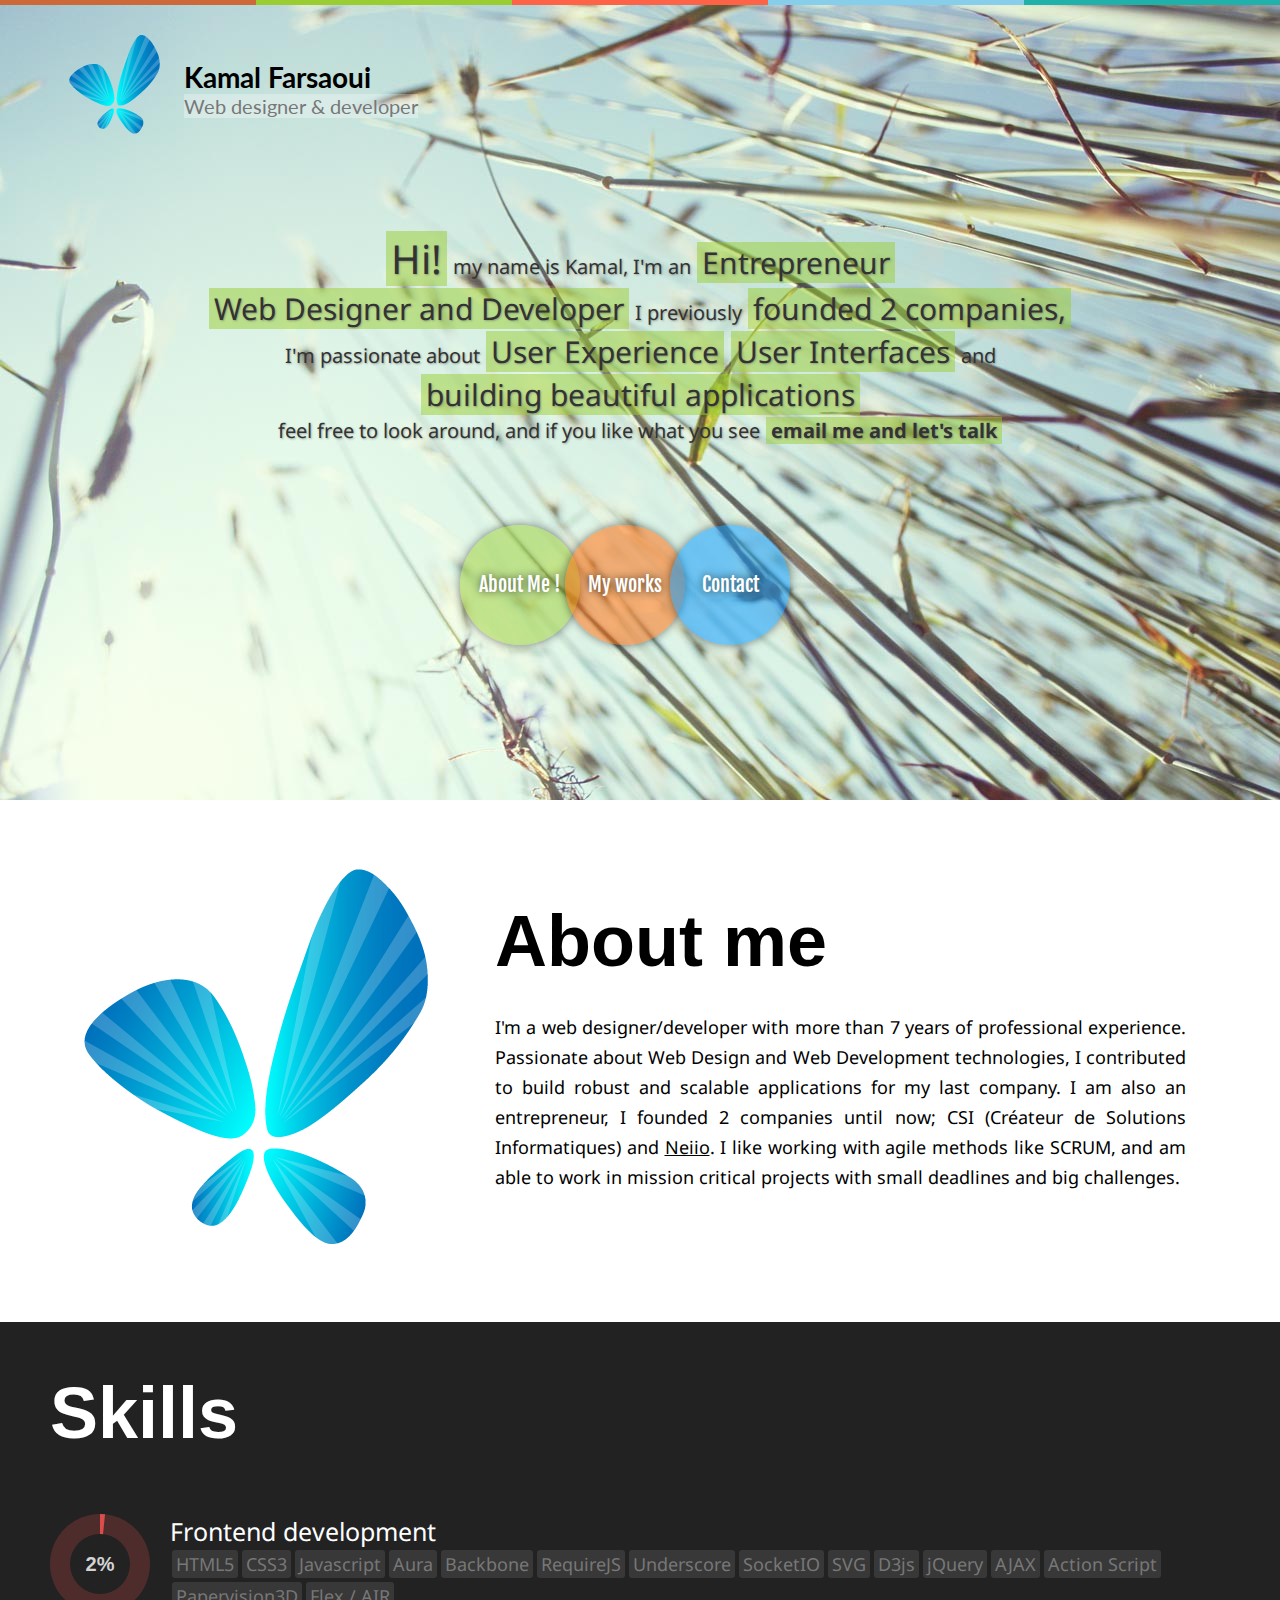
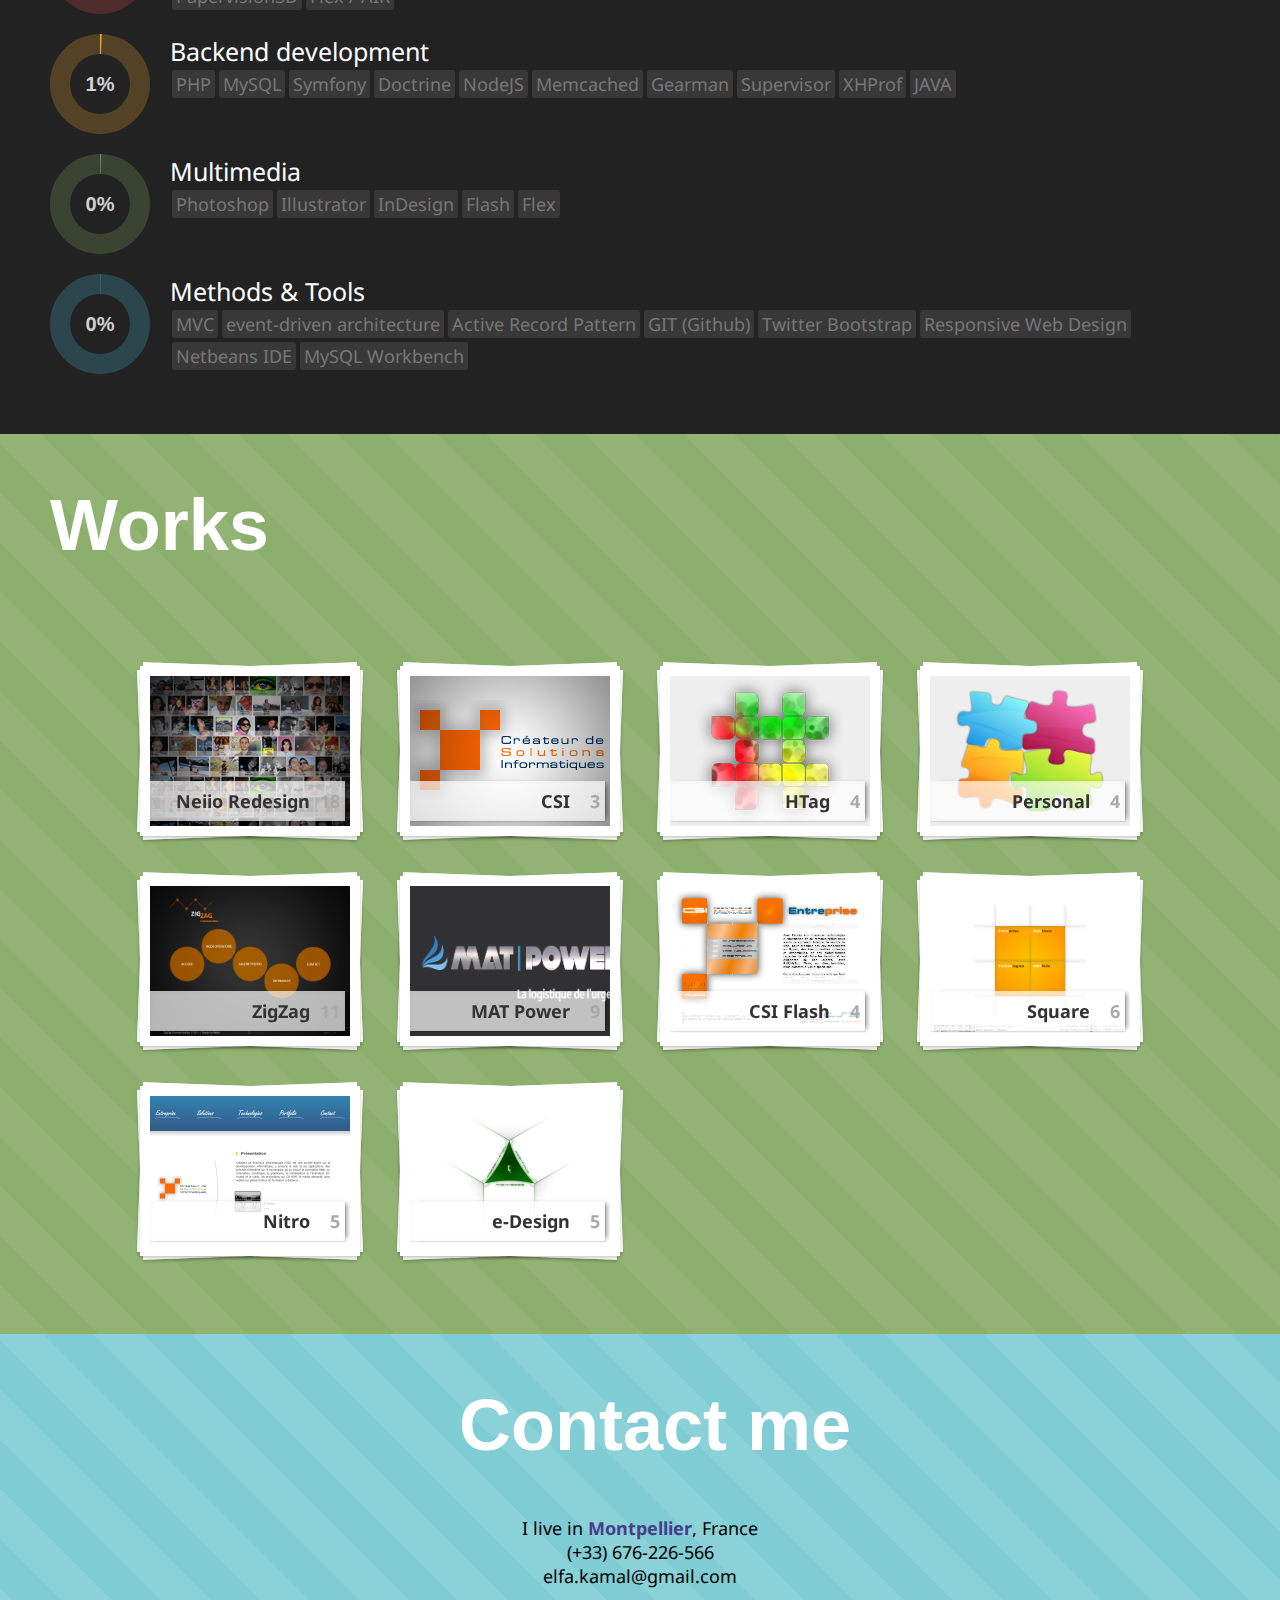
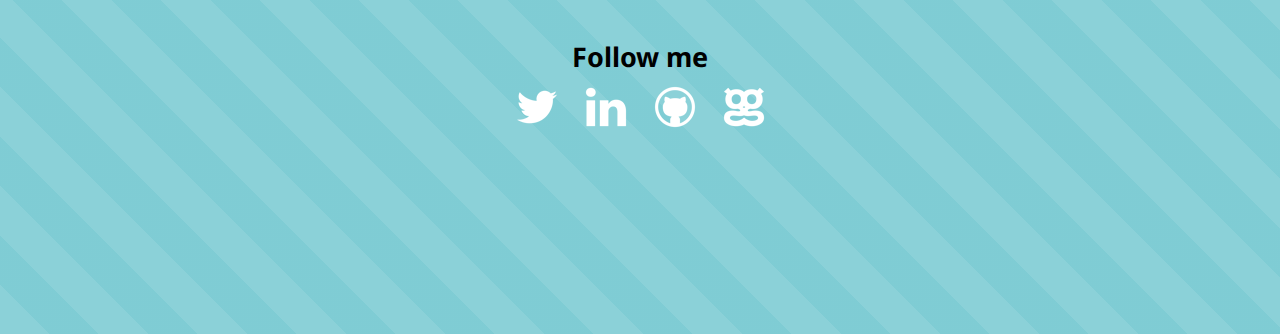
==== commit c35a571e: "finished" ====
--- a/index.html
+++ b/index.html
@@ -3,11 +3,16 @@
 <head>
 	<title>Portfolio</title>
 	<meta charset="utf-8"/>
-	<meta http-equiv="refresh" content="500"/>
+	<!--<meta http-equiv="refresh" content="500"/>-->
 	<link rel="stylesheet" href="css/portfolio.css"/>
 	<!--<link rel="stylesheet" type="text/css" href="css/demo.css" />-->
 	<link rel="stylesheet" type="text/css" href="css/stapel.css" />
 	<link rel="stylesheet" type="text/css" href="css/custom.css" />
+
+
+	<link rel="stylesheet" href="css/reveal.css">
+	<link rel="stylesheet" href="css/theme/default.css" id="theme">
+
 
 	<!-- FONTS -->
 	<!--Russo+One-->
@@ -16,9 +21,18 @@
 	<!--Noto+Sans-->
 	<!--Signika+Negative-->
 	<!--Signika-->
-	<link href='http://fonts.googleapis.com/css?family=Russo+One|Source+Code+Pro|Fjalla+One|Noto+Sans|Signika+Negative|Signika' rel='stylesheet' type='text/css'>
+	<link href='http://fonts.googleapis.com/css?family=Russo+One|Source+Code+Pro|Fjalla+One|Noto+Sans|Signika+Negative|Signika' rel='stylesheet' type='text/css'/>
+
+	<script src="js/modernizr.custom.72910.js"></script>
+	<script src="js/jquery-1.8.2.min.js"></script>
+	<script src="js/jquery.easing.1.3.js"></script>
+	<script src="js/jquery.address-1.5.min.js"></script>
+	<!--<script src="js/jquery.history.js"></script>-->
 </head>
 <body>
+	<section id="section-aux-menu">
+
+	</section>
 	<hgroup id="hgroupTopBar">
 		<div id="divTopBar1"></div>
 		<div id="divTopBar2"></div>
@@ -54,7 +68,11 @@
 						building beautiful applications
 					</span>
 					<span>feel free to look around, and if you like what you see</span>
-					<span id="span-contact" class="fontSize20">email me and let's talk</span>
+					<span id="span-contact" class="fontSize20">
+						<a href="/#/contact" data-anchor="#section-contact">
+							email me and let's talk
+						</a>
+					</span>
 				</p>
 
 				<div id="div-cube">
@@ -70,17 +88,18 @@
 		</header>
 
 		<nav id="nav-front-menu">
+			<div id="buttons"></div>
 			<ul>
 				<li id="li-about">
-					<a id="a-about" href="#">About Me !</a>
+					<a id="a-about" href="/#/about" data-anchor="#section-about">About Me !</a>
 					<span id="span-symbol"></span>
 				</li>
 				<li id="li-works">
-					<a id="a-works" href="#">My works</a>
+					<a id="a-works" href="/#/works" data-anchor="#section-works">My works</a>
 					<span id="span-symbol"></span>
 				</li>
 				<li id="li-contact">
-					<a id="a-contact" href="#">Contact</a>
+					<a id="a-contact" href="/#/contact" data-anchor="#section-contact">Contact</a>
 					<span id="span-symbol"></span>
 				</li>
 			</ul>
@@ -88,18 +107,25 @@
 	</section>
 
 	<section id="section-main-content">
-		<section id="section-about">
+		<section id="section-about" data-section-title="Kamal Farsaoui - About">
 			<img id="img-big-logo" src="images/logo_kamal_large.png"/>
 			<div id="div-about">
 				<h1>About me</h1>
 				<p id="p-about">
-					I'm a web designer/developer with more that 7 years of professional experience.
-					Lorem ipsum dolor sit amet, consectetur adipiscing elit. Cras diam risus, dignissim pharetra sagittis sed, adipiscing nec felis. Maecenas non nulla eget ligula semper aliquet. Pellentesque adipiscing pulvinar tortor, a adipiscing felis commodo in. Vestibulum dui magna, mattis in bibendum a, congue vitae lectus. In eu odio tortor, vel congue lacus. Donec viverra viverra eros, in egestas ligula adipiscing non. Morbi et ultricies sapien. Duis metus odio, commodo in tempor quis, euismod et ligula. Vivamus tristique condimentum ipsum sit amet posuere.
+					I'm a web designer/developer with more than 7 years of professional experience.
+					Passionate about Web Design and Web Development technologies,
+					I contributed to build robust and scalable applications for my last company.
+
+					I am also an entrepreneur, I founded 2 companies until now; CSI (Cr&eacute;ateur de Solutions Informatiques)
+					and <a href="https://twitter.com/neiio" target="_blank">Neiio</a>.
+
+					I like working with agile methods like SCRUM, and am able to work in mission critical projects
+					with small deadlines and big challenges.
 				</p>
 			</div>
 		</section>
 
-		<section id="section-skills">
+		<section id="section-skills" name="skills" data-section-title="Kamal Farsaoui - Skills">
 			<div id="div-skills">
 				<h1>Skills</h1>
 				<ul id="ul-skills"></ul>
@@ -107,35 +133,100 @@
 			<!--<div id="div-skills-viz"></div>-->
 		</section>
 
-		<section id="section-works">
+		<section id="section-works" name="works" data-section-title="Kamal Farsaoui - Works">
 			<div id="div-works">
 				<h1 id="h1-works-title">Works</h1>
 				<div id="div-works-container">
-					<div id="div-works-filters"></div>
+					<!--<div id="div-works-filters"></div>-->
 					<div id="div-works-info">
 						<h3 id="span-work-category-name"></h3>
 					</div>
 					<div id="div-works-controls">
 						<button id="close" class="back">&larr;</button>
+						<button id="buttonDiaporama" style="">Diaporama</button>
 					</div>
 				</div>
 				<ul id="ul-works" class="tp-grid"></ul>
 			</div>
+
+			<div id="div-reveal-viewport" class="reveal-viewport closed">
+				<div id="div-reveal" class="reveal">
+					<div id="div-slides" class="slides">
+						<section></section>
+					</div>
+					<button id="buttonCloseDiapo"></button>
+				</div>
+			</div>
+
+		</section>
+
+
+
+		<section id="section-contact" data-section-title="Kamal Farsaoui - Contact">
+			<div id="div-contact-me">
+				<h1>Contact me</h1>
+				<article>
+					<div>
+						I live in <a href="https://maps.google.com/maps?q=Montpellier,+France&hl=en&ie=UTF8&sll=43.610725,3.876801&sspn=0.168786,0.378685&oq=montpellier&hnear=Montpellier,+H%C3%A9rault,+Languedoc-Roussillon,+France&t=m&z=12&iwloc=A" target="_blank">Montpellier</a>, France
+					</div>
+					<div>
+						(+33) 676-226-566
+					</div>
+					<div>
+						elfa.kamal@gmail.com
+					</div>
+					<div class="h-spacer"></div>
+					<h2>Follow me</h2>
+					<div>
+						<a id="a-twitter-profile" href="https://twitter.com/elfakamal" target="_blank"><img src="images/social_icons/twitter-64.png"/></a>
+						<a id="a-twitter-profile" href="http://fr.linkedin.com/pub/kamal-farsaoui/27/776/8b8" target="_blank"><img src="images/social_icons/linkedin-64.png"/></a>
+						<a id="a-twitter-profile" href="https://github.com/elfakamal" target="_blank"><img src="images/social_icons/github-64.png"/></a>
+						<a id="a-twitter-profile" href="https://geekli.st/kamal" target="_blank"><img src="images/social_icons/geeklist-64.png"/></a>
+					</div>
+				</article>
+			</div>
 		</section>
 
 	</section>
 
-	<footer>
-		<section id="section-contact">contact me section</section>
-	</footer>
 
 	<!-- Load JS here for greater good =============================-->
-	<script src="js/modernizr.custom.72910.js"></script>
-	<script src="components/jquery/jquery.min.js"></script>
 	<script type="text/javascript" src="js/jquery.stapel.js"></script>
 
 	<script src="js/d3.js"></script>
 	<script src="js/skills.js"></script>
 	<script src="js/works-2.js"></script>
+
+	<script src="js/reveal.js"></script>
+
+	<script>
+
+		// Full list of configuration options available here:
+		// https://github.com/hakimel/reveal.js#configuration
+		Reveal.initialize({
+			controls: true,
+			progress: true,
+//			history: true,
+			center: true,
+
+			// The "normal" size of the presentation, aspect ratio will be preserved
+			// when the presentation is scaled to fit different resolutions. Can be
+			// specified using percentage units.
+			width: "100%",
+//			height: 700,
+
+			// Factor of the display size that should remain empty around the content
+			margin: 0.1,
+
+			// Bounds for smallest/largest possible scale to apply to content
+			minScale: 0.9,
+			maxScale: 1.0,
+
+			theme: Reveal.getQueryHash().theme, // available themes are in /css/theme
+			transition: Reveal.getQueryHash().transition || 'linear'
+		});
+
+	</script>
+
 </body>
 </html>--- a/css/portfolio.css
+++ b/css/portfolio.css
@@ -7,7 +7,7 @@
 	text-rendering: optimizeLegibility;
 }
 
-body header, body footer
+body header
 {
 	/*background-color: #ddd;*/
 	/*background-color: #F5F5F5;*/
@@ -55,6 +55,8 @@
 	background-position: top center;
 	background-size: cover;
 	background-attachment: fixed;
+
+	min-height: 800px;
 }
 
 
@@ -91,6 +93,17 @@
 {
 	color: #777777;
 	font-size: 20px;
+	background-color: rgba(255, 255, 255, .3);
+}
+
+@media only screen and (max-width: 320px), only screen and (max-device-width: 320px)
+{
+	span#h2Headline
+	{
+		color: #333333;
+		font-size: 14px;
+		background-color: rgba(255, 255, 255, .5);
+	}
 }
 
 
@@ -132,11 +145,22 @@
 	padding: 0px 5px 0px 5px;
 }
 
+span#span-contact a
+{
+	text-decoration: none;
+}
+
 span#span-contact { font-weight: bold; }
 
 .fontSize10 { font-size: 10px; }
 .fontSize20 { font-size: 20px; }
 .fontSize30 { font-size: 30px; }
+
+@media only screen and (max-width: 480px), only screen and (max-device-width: 480px)
+{
+	.fontSize30 { font-size: 20px; }
+}
+
 .fontSize40 { font-size: 40px; }
 .fontSize50 { font-size: 50px; }
 .fontSize60 { font-size: 60px; }
@@ -232,7 +256,8 @@
 nav#nav-front-menu ul a
 {
 	float: left;
-	width: 32%;
+	/*width: 32%;*/
+	width: 120px;
 	height: 120px;
 	line-height: 120px;
 
@@ -258,6 +283,23 @@
 	-webkit-transition-timing-function: ease-in;
 }
 
+
+@media only screen and (max-width: 320px), only screen and (max-device-width: 320px)
+{
+	nav#nav-front-menu ul
+	{
+		padding-left: 5px;
+	}
+
+	nav#nav-front-menu ul a
+	{
+		width: 100px;
+		height: 100px;
+		line-height: 100px;
+	}
+}
+
+
 nav#nav-front-menu ul a#a-about /*li#li-about*/
 {
 	margin-left: 20px;
@@ -292,7 +334,7 @@
 }
 
 /****** SECTION - main content ******/
-section#section-main-content
+section#section-main-content, #section-contact
 {
 	font-family: 'Noto sans', sans-serif;
 	font-size: 18px;
@@ -313,6 +355,14 @@
 	margin-right: 50px;
 }
 
+@media only screen and (max-width: 768px), only screen and (max-device-width: 768px)
+{
+	section#section-about #img-big-logo
+	{
+		display: none;
+	}
+}
+
 section#section-about #div-about
 {
 	margin-top: 50px;
@@ -321,6 +371,7 @@
 
 section#section-about h1
 {
+	font-family: "Helvetica Neue", Helvetica, Arial, sans-serif;
 	font-size: 4em;
 	margin-left: 30px;
 
@@ -333,6 +384,21 @@
 {
 	padding: 30px 30px 30px 30px;
 	line-height: 30px;
+	text-align: justify;
+}
+
+@media only screen and (max-width: 320px), only screen and (max-device-width: 320px)
+{
+	section#section-about p#p-about
+	{
+		padding: 30px 0px 0px 0px;
+	}
+
+	section#section-about h1
+	{
+		font-size: 3em;
+		margin-left: 0px;
+	}
 }
 
 
@@ -469,6 +535,14 @@
 	/*width: 500px;*/
 }
 
+@media only screen and (max-width: 320px), only screen and (max-device-width: 320px)
+{
+	.skill-details-container
+	{
+		margin-left: 0px;
+	}
+}
+
 .skill-detail
 {
 	display: inline-block;
@@ -497,8 +571,23 @@
 	/*background-color: #FF8022;*/
 	padding: 50px;
 
+	min-height: 800px;
+
 	background-color: rgba(135,171,102, .9);
 	background-image: repeating-linear-gradient(45deg, transparent, transparent 35px, rgba(135,171,102,.5) 35px, rgba(135,171,102,.5) 70px);
+}
+
+@media only screen and (max-width: 320px), only screen and (max-device-width: 320px)
+{
+	#div-works
+	{
+		padding: 50px 0px 50px 0px;
+	}
+
+	#div-works h1
+	{
+		margin-left: 50px;
+	}
 }
 
 #div-works h1
@@ -512,7 +601,7 @@
 
 #div-works-container
 {
-	min-height: 100px;
+	min-height: 50px;
 }
 
 #div-works-filters
@@ -538,7 +627,7 @@
 	color: #eeeeee;
 }
 
-#div-works-filters .tag
+#div-works-filters .tag, #buttonDiaporama
 {
 	border: none;
 
@@ -565,6 +654,101 @@
 	background-color: rgba(0, 0, 0, .3);
 }
 
-
-
-
+#div-reveal-viewport
+{
+	height: 0px;
+/*	transition: height 500ms;
+	-webkit-transition: height 500ms;*/
+}
+
+#div-reveal-viewport.open
+{
+	height: 700px;
+}
+
+
+@media only screen and (max-width: 480px), only screen and (max-device-width: 480px)
+{
+	#div-reveal-viewport.open
+	{
+		height: 320px;
+	}
+}
+
+@media only screen and (max-width: 320px), only screen and (max-device-width: 320px)
+{
+	#div-reveal-viewport.open
+	{
+		height: 480px;
+	}
+}
+
+
+#buttonCloseDiapo
+{
+	width: 30px;
+	height: 30px;
+	position: absolute;
+	right: 10px;
+	top: 10px;
+	cursor: pointer;
+	z-index: 10;
+
+	border: none;
+	background-image: url(../images/closeDiapo.png);
+	background-repeat: no-repeat;
+	background-position: center center;
+	background-color: transparent;
+}
+
+
+
+/***** Contact me *****/
+
+#section-contact
+{
+	min-height: 600px;
+	background-color: rgba(23,163,177, .5);
+	background-image: repeating-linear-gradient(
+		45deg, transparent, transparent 35px,
+		rgba(23,163,177,.1) 35px,
+		rgba(23,163,177,.1) 70px);
+}
+
+#section-contact h1
+{
+	font-family: "Helvetica Neue", Helvetica, Arial, sans-serif;
+	font-size: 4em;
+	margin-left: 30px;
+	margin-bottom: 50px;
+	color: #ffffff;
+}
+
+#div-contact-me
+{
+	/*font-family: "Helvetica Neue", Helvetica, Arial, sans-serif;*/
+	padding-top: 50px;
+	font-family: 'Noto sans', sans-serif;
+
+	text-align: center;
+}
+
+
+.article-contact
+{
+	float: left;
+	margin-left: 30px;
+}
+
+#div-contact-me a
+{
+	text-decoration: none;
+	color: darkslateblue;
+	font-weight: bold;
+}
+
+
+.h-spacer
+{
+	height: 50px;
+}
--- a/css/custom.css
+++ b/css/custom.css
@@ -10,6 +10,21 @@
 	margin: 0 0 40px;
 	box-shadow: 0 1px 0 #aaa, 0 -1px 0 #aaa;
 }
+
+#buttonDiaporama
+{
+	background-color: rgba(0, 0, 0, 0.2);
+	display: none;
+	text-align: left;
+
+	width: 150px;
+
+	background-image: url(../images/diapo-white.png);
+	background-position: 95% center;
+	background-repeat: no-repeat;
+	background-size: 15%;
+}
+
 
 .back
 {
@@ -69,6 +84,18 @@
 	color: #777;
 }
 
+#buttonDiaporama:hover
+{
+	background: #fff;
+	background: rgba(255,255,255,0.9);
+	color: #777;
+	background-image: url(../images/diapo-dark.png);
+	background-position: 95% center;
+	background-repeat: no-repeat;
+	background-size: 15%;
+}
+
+
 .topbar h2,
 .topbar h3 {
 	display: inline-block;
--- a/css/reveal.css
+++ b/css/reveal.css
@@ -0,0 +1,1378 @@
+@charset "UTF-8";
+
+/*!
+ * reveal.js
+ * http://lab.hakim.se/reveal-js
+ * MIT licensed
+ *
+ * Copyright (C) 2013 Hakim El Hattab, http://hakim.se
+ */
+
+
+/*********************************************
+ * RESET STYLES
+ *********************************************/
+
+html, body, .reveal div, .reveal span, .reveal applet, .reveal object, .reveal iframe,
+.reveal h1, .reveal h2, .reveal h3, .reveal h4, .reveal h5, .reveal h6, .reveal p, .reveal blockquote, .reveal pre,
+.reveal a, .reveal abbr, .reveal acronym, .reveal address, .reveal big, .reveal cite, .reveal code,
+.reveal del, .reveal dfn, .reveal em, .reveal img, .reveal ins, .reveal kbd, .reveal q, .reveal s, .reveal samp,
+.reveal small, .reveal strike, .reveal strong, .reveal sub, .reveal sup, .reveal tt, .reveal var,
+.reveal b, .reveal u, .reveal i, .reveal center,
+.reveal dl, .reveal dt, .reveal dd, .reveal ol, .reveal ul, .reveal li,
+.reveal fieldset, .reveal form, .reveal label, .reveal legend,
+.reveal table, .reveal caption, .reveal tbody, .reveal tfoot, .reveal thead, .reveal tr, .reveal th, .reveal td,
+.reveal article, .reveal aside, .reveal canvas, .reveal details, .reveal embed,
+.reveal figure, .reveal figcaption, .reveal footer, .reveal header, .reveal hgroup,
+.reveal menu, .reveal nav, .reveal output, .reveal ruby, .reveal section, .reveal summary,
+.reveal time, .reveal mark, .reveal audio, video {
+	margin: 0;
+	padding: 0;
+	border: 0;
+	font-size: 100%;
+	font: inherit;
+	vertical-align: baseline;
+}
+
+.reveal article, .reveal aside, .reveal details, .reveal figcaption, .reveal figure,
+.reveal footer, .reveal header, .reveal hgroup, .reveal menu, .reveal nav, .reveal section {
+	display: block;
+}
+
+
+/*********************************************
+ * GLOBAL STYLES
+ *********************************************/
+
+/*html,
+body {
+	width: 100%;
+	height: 100%;
+	overflow-x: hidden;
+}*/
+
+/*body {
+	position: relative;
+	line-height: 1;
+}*/
+
+.reveal-viewport
+{
+	position: relative;
+	line-height: 1;
+	overflow: hidden;
+}
+
+::selection {
+	background: rgba(154, 205, 50, .5);/*#FF5E99;*/
+	/*color: #fff;*/
+	text-shadow: none;
+}
+
+
+/*********************************************
+ * HEADERS
+ *********************************************/
+
+.reveal h1,
+.reveal h2,
+.reveal h3,
+.reveal h4,
+.reveal h5,
+.reveal h6 {
+	-webkit-hyphens: auto;
+	   -moz-hyphens: auto;
+	        hyphens: auto;
+
+	word-wrap: break-word;
+}
+
+.reveal h1 { font-size: 3.77em; }
+.reveal h2 { font-size: 2.11em;	}
+.reveal h3 { font-size: 1.55em;	}
+.reveal h4 { font-size: 1em;	}
+
+
+/*********************************************
+ * VIEW FRAGMENTS
+ *********************************************/
+
+.reveal .slides section .fragment {
+	opacity: 0;
+
+	-webkit-transition: all .2s ease;
+	   -moz-transition: all .2s ease;
+	    -ms-transition: all .2s ease;
+	     -o-transition: all .2s ease;
+	        transition: all .2s ease;
+}
+	.reveal .slides section .fragment.visible {
+		opacity: 1;
+	}
+
+.reveal .slides section .fragment.grow {
+	opacity: 1;
+}
+	.reveal .slides section .fragment.grow.visible {
+		-webkit-transform: scale( 1.3 );
+		   -moz-transform: scale( 1.3 );
+		    -ms-transform: scale( 1.3 );
+		     -o-transform: scale( 1.3 );
+		        transform: scale( 1.3 );
+	}
+
+.reveal .slides section .fragment.shrink {
+	opacity: 1;
+}
+	.reveal .slides section .fragment.shrink.visible {
+		-webkit-transform: scale( 0.7 );
+		   -moz-transform: scale( 0.7 );
+		    -ms-transform: scale( 0.7 );
+		     -o-transform: scale( 0.7 );
+		        transform: scale( 0.7 );
+	}
+
+.reveal .slides section .fragment.zoom-in {
+	opacity: 0;
+
+	-webkit-transform: scale( 0.1 );
+	   -moz-transform: scale( 0.1 );
+	    -ms-transform: scale( 0.1 );
+	     -o-transform: scale( 0.1 );
+	        transform: scale( 0.1 );
+}
+
+	.reveal .slides section .fragment.zoom-in.visible {
+		opacity: 1;
+
+		-webkit-transform: scale( 1 );
+		   -moz-transform: scale( 1 );
+		    -ms-transform: scale( 1 );
+		     -o-transform: scale( 1 );
+		        transform: scale( 1 );
+	}
+
+.reveal .slides section .fragment.roll-in {
+	opacity: 0;
+
+	-webkit-transform: rotateX( 90deg );
+	   -moz-transform: rotateX( 90deg );
+	    -ms-transform: rotateX( 90deg );
+	     -o-transform: rotateX( 90deg );
+	        transform: rotateX( 90deg );
+}
+	.reveal .slides section .fragment.roll-in.visible {
+		opacity: 1;
+
+		-webkit-transform: rotateX( 0 );
+		   -moz-transform: rotateX( 0 );
+		    -ms-transform: rotateX( 0 );
+		     -o-transform: rotateX( 0 );
+		        transform: rotateX( 0 );
+	}
+
+.reveal .slides section .fragment.fade-out {
+	opacity: 1;
+}
+	.reveal .slides section .fragment.fade-out.visible {
+		opacity: 0;
+	}
+
+.reveal .slides section .fragment.highlight-red,
+.reveal .slides section .fragment.highlight-green,
+.reveal .slides section .fragment.highlight-blue {
+	opacity: 1;
+}
+	.reveal .slides section .fragment.highlight-red.visible {
+		color: #ff2c2d
+	}
+	.reveal .slides section .fragment.highlight-green.visible {
+		color: #17ff2e;
+	}
+	.reveal .slides section .fragment.highlight-blue.visible {
+		color: #1b91ff;
+	}
+
+
+/*********************************************
+ * DEFAULT ELEMENT STYLES
+ *********************************************/
+
+/* Fixes issue in Chrome where italic fonts did not appear when printing to PDF */
+.reveal:after {
+  content: '';
+  font-style: italic;
+}
+
+/* Ensure certain elements are never larger than the slide itself */
+.reveal img,
+.reveal video,
+.reveal iframe {
+	max-width: 95%;
+	max-height: 95%;
+}
+
+/** Prevents layering issues in certain browser/transition combinations */
+.reveal a {
+	position: relative;
+}
+
+.reveal strong,
+.reveal b {
+	font-weight: bold;
+}
+
+.reveal em,
+.reveal i {
+	font-style: italic;
+}
+
+.reveal ol,
+.reveal ul {
+	display: inline-block;
+
+	text-align: left;
+	margin: 0 0 0 1em;
+}
+
+.reveal ol {
+	list-style-type: decimal;
+}
+
+.reveal ul {
+	list-style-type: disc;
+}
+
+.reveal ul ul {
+	list-style-type: square;
+}
+
+.reveal ul ul ul {
+	list-style-type: circle;
+}
+
+.reveal ul ul,
+.reveal ul ol,
+.reveal ol ol,
+.reveal ol ul {
+	display: block;
+	margin-left: 40px;
+}
+
+.reveal p {
+	margin-bottom: 10px;
+	line-height: 1.2em;
+}
+
+.reveal q,
+.reveal blockquote {
+	quotes: none;
+}
+
+.reveal blockquote {
+	display: block;
+	position: relative;
+	width: 70%;
+	margin: 5px auto;
+	padding: 5px;
+
+	font-style: italic;
+	background: rgba(255, 255, 255, 0.05);
+	box-shadow: 0px 0px 2px rgba(0,0,0,0.2);
+}
+	.reveal blockquote p:first-child,
+	.reveal blockquote p:last-child {
+		display: inline-block;
+	}
+
+.reveal q {
+	font-style: italic;
+}
+
+.reveal pre {
+	display: block;
+	position: relative;
+	width: 90%;
+	margin: 15px auto;
+
+	text-align: left;
+	font-size: 0.55em;
+	font-family: monospace;
+	line-height: 1.2em;
+
+	word-wrap: break-word;
+
+	box-shadow: 0px 0px 6px rgba(0,0,0,0.3);
+}
+.reveal code {
+	font-family: monospace;
+}
+.reveal pre code {
+	padding: 5px;
+	overflow: auto;
+	max-height: 400px;
+	word-wrap: normal;
+}
+
+.reveal table th,
+.reveal table td {
+	text-align: left;
+	padding-right: .3em;
+}
+
+.reveal table th {
+	text-shadow: rgb(255,255,255) 1px 1px 2px;
+}
+
+.reveal sup {
+	vertical-align: super;
+}
+.reveal sub {
+	vertical-align: sub;
+}
+
+.reveal small {
+	display: inline-block;
+	font-size: 0.6em;
+	line-height: 1.2em;
+	vertical-align: top;
+}
+
+.reveal small * {
+	vertical-align: top;
+}
+
+
+/*********************************************
+ * CONTROLS
+ *********************************************/
+
+.reveal .controls {
+	display: none;
+	position: absolute;
+	width: 110px;
+	height: 110px;
+	z-index: 30;
+	right: 10px;
+	bottom: 10px;
+}
+
+.reveal .controls div {
+	position: absolute;
+	opacity: 0.05;
+	width: 0;
+	height: 0;
+	border: 12px solid transparent;
+
+	-moz-transform: scale(.9999);
+
+	-webkit-transition: all 0.2s ease;
+	   -moz-transition: all 0.2s ease;
+	    -ms-transition: all 0.2s ease;
+	     -o-transition: all 0.2s ease;
+	        transition: all 0.2s ease;
+}
+
+.reveal .controls div.enabled {
+	opacity: 0.7;
+	cursor: pointer;
+}
+
+.reveal .controls div.enabled:active {
+	margin-top: 1px;
+}
+
+	.reveal .controls div.navigate-left {
+		top: 42px;
+
+		border-right-width: 22px;
+		border-right-color: #eee;
+	}
+		.reveal .controls div.navigate-left.fragmented {
+			opacity: 0.3;
+		}
+
+	.reveal .controls div.navigate-right {
+		left: 74px;
+		top: 42px;
+
+		border-left-width: 22px;
+		border-left-color: #eee;
+	}
+		.reveal .controls div.navigate-right.fragmented {
+			opacity: 0.3;
+		}
+
+	.reveal .controls div.navigate-up {
+		left: 42px;
+
+		border-bottom-width: 22px;
+		border-bottom-color: #eee;
+	}
+		.reveal .controls div.navigate-up.fragmented {
+			opacity: 0.3;
+		}
+
+	.reveal .controls div.navigate-down {
+		left: 42px;
+		top: 74px;
+
+		border-top-width: 22px;
+		border-top-color: #eee;
+	}
+		.reveal .controls div.navigate-down.fragmented {
+			opacity: 0.3;
+		}
+
+
+/*********************************************
+ * PROGRESS BAR
+ *********************************************/
+
+.reveal .progress {
+	position: absolute;
+	display: none;
+	height: 3px;
+	width: 100%;
+	bottom: 0;
+	left: 0;
+	z-index: 10;
+}
+	.reveal .progress:after {
+		content: '';
+		display: 'block';
+		position: absolute;
+		height: 20px;
+		width: 100%;
+		top: -20px;
+	}
+	.reveal .progress span {
+		display: block;
+		height: 100%;
+		width: 0px;
+
+		-webkit-transition: width 800ms cubic-bezier(0.260, 0.860, 0.440, 0.985);
+		   -moz-transition: width 800ms cubic-bezier(0.260, 0.860, 0.440, 0.985);
+		    -ms-transition: width 800ms cubic-bezier(0.260, 0.860, 0.440, 0.985);
+		     -o-transition: width 800ms cubic-bezier(0.260, 0.860, 0.440, 0.985);
+		        transition: width 800ms cubic-bezier(0.260, 0.860, 0.440, 0.985);
+	}
+
+
+/*********************************************
+ * ROLLING LINKS
+ *********************************************/
+
+.reveal .roll {
+	display: inline-block;
+	line-height: 1.2;
+	overflow: hidden;
+
+	vertical-align: top;
+
+	-webkit-perspective: 400px;
+	   -moz-perspective: 400px;
+	    -ms-perspective: 400px;
+	        perspective: 400px;
+
+	-webkit-perspective-origin: 50% 50%;
+	   -moz-perspective-origin: 50% 50%;
+	    -ms-perspective-origin: 50% 50%;
+	        perspective-origin: 50% 50%;
+}
+	.reveal .roll:hover {
+		background: none;
+		text-shadow: none;
+	}
+.reveal .roll span {
+	display: block;
+	position: relative;
+	padding: 0 2px;
+
+	pointer-events: none;
+
+	-webkit-transition: all 400ms ease;
+	   -moz-transition: all 400ms ease;
+	    -ms-transition: all 400ms ease;
+	        transition: all 400ms ease;
+
+	-webkit-transform-origin: 50% 0%;
+	   -moz-transform-origin: 50% 0%;
+	    -ms-transform-origin: 50% 0%;
+	        transform-origin: 50% 0%;
+
+	-webkit-transform-style: preserve-3d;
+	   -moz-transform-style: preserve-3d;
+	    -ms-transform-style: preserve-3d;
+	        transform-style: preserve-3d;
+
+	-webkit-backface-visibility: hidden;
+	   -moz-backface-visibility: hidden;
+	        backface-visibility: hidden;
+}
+	.reveal .roll:hover span {
+	    background: rgba(0,0,0,0.5);
+
+	    -webkit-transform: translate3d( 0px, 0px, -45px ) rotateX( 90deg );
+	       -moz-transform: translate3d( 0px, 0px, -45px ) rotateX( 90deg );
+	        -ms-transform: translate3d( 0px, 0px, -45px ) rotateX( 90deg );
+	            transform: translate3d( 0px, 0px, -45px ) rotateX( 90deg );
+	}
+.reveal .roll span:after {
+	content: attr(data-title);
+
+	display: block;
+	position: absolute;
+	left: 0;
+	top: 0;
+	padding: 0 2px;
+
+	-webkit-backface-visibility: hidden;
+	   -moz-backface-visibility: hidden;
+	        backface-visibility: hidden;
+
+	-webkit-transform-origin: 50% 0%;
+	   -moz-transform-origin: 50% 0%;
+	    -ms-transform-origin: 50% 0%;
+	        transform-origin: 50% 0%;
+
+	-webkit-transform: translate3d( 0px, 110%, 0px ) rotateX( -90deg );
+	   -moz-transform: translate3d( 0px, 110%, 0px ) rotateX( -90deg );
+	    -ms-transform: translate3d( 0px, 110%, 0px ) rotateX( -90deg );
+	        transform: translate3d( 0px, 110%, 0px ) rotateX( -90deg );
+}
+
+
+/*********************************************
+ * SLIDES
+ *********************************************/
+
+.reveal {
+	position: relative;
+	width: 100%;
+	height: 100%;
+}
+
+.reveal .slides {
+	position: absolute;
+	width: 100%;
+	height: 100%;
+	left: 50%;
+	top: 50%;
+
+	overflow: visible;
+	z-index: 1;
+	text-align: center;
+
+	-webkit-transition: -webkit-perspective .4s ease;
+	   -moz-transition: -moz-perspective .4s ease;
+	    -ms-transition: -ms-perspective .4s ease;
+	     -o-transition: -o-perspective .4s ease;
+	        transition: perspective .4s ease;
+
+	-webkit-perspective: 600px;
+	   -moz-perspective: 600px;
+	    -ms-perspective: 600px;
+	        perspective: 600px;
+
+	-webkit-perspective-origin: 0px -100px;
+	   -moz-perspective-origin: 0px -100px;
+	    -ms-perspective-origin: 0px -100px;
+	        perspective-origin: 0px -100px;
+}
+
+.reveal .slides>section,
+.reveal .slides>section>section {
+	display: none;
+	position: absolute;
+	width: 100%;
+	/*padding: 20px 0px;*/
+	padding: 0px 0px;
+
+	z-index: 10;
+	line-height: 1.2em;
+	font-weight: normal;
+
+	-webkit-transform-style: preserve-3d;
+	   -moz-transform-style: preserve-3d;
+	    -ms-transform-style: preserve-3d;
+	        transform-style: preserve-3d;
+
+	-webkit-transition: -webkit-transform-origin 800ms cubic-bezier(0.260, 0.860, 0.440, 0.985),
+						-webkit-transform 800ms cubic-bezier(0.260, 0.860, 0.440, 0.985),
+						visibility 800ms cubic-bezier(0.260, 0.860, 0.440, 0.985),
+						opacity 800ms cubic-bezier(0.260, 0.860, 0.440, 0.985);
+	   -moz-transition: -moz-transform-origin 800ms cubic-bezier(0.260, 0.860, 0.440, 0.985),
+						-moz-transform 800ms cubic-bezier(0.260, 0.860, 0.440, 0.985),
+						visibility 800ms cubic-bezier(0.260, 0.860, 0.440, 0.985),
+						opacity 800ms cubic-bezier(0.260, 0.860, 0.440, 0.985);
+	    -ms-transition: -ms-transform-origin 800ms cubic-bezier(0.260, 0.860, 0.440, 0.985),
+						-ms-transform 800ms cubic-bezier(0.260, 0.860, 0.440, 0.985),
+						visibility 800ms cubic-bezier(0.260, 0.860, 0.440, 0.985),
+						opacity 800ms cubic-bezier(0.260, 0.860, 0.440, 0.985);
+	     -o-transition: -o-transform-origin 800ms cubic-bezier(0.260, 0.860, 0.440, 0.985),
+						-o-transform 800ms cubic-bezier(0.260, 0.860, 0.440, 0.985),
+						visibility 800ms cubic-bezier(0.260, 0.860, 0.440, 0.985),
+						opacity 800ms cubic-bezier(0.260, 0.860, 0.440, 0.985);
+	        transition: transform-origin 800ms cubic-bezier(0.260, 0.860, 0.440, 0.985),
+						transform 800ms cubic-bezier(0.260, 0.860, 0.440, 0.985),
+						visibility 800ms cubic-bezier(0.260, 0.860, 0.440, 0.985),
+						opacity 800ms cubic-bezier(0.260, 0.860, 0.440, 0.985);
+}
+
+/* Global transition speed settings */
+.reveal[data-transition-speed="fast"] .slides section {
+	-webkit-transition-duration: 400ms;
+	   -moz-transition-duration: 400ms;
+	    -ms-transition-duration: 400ms;
+	        transition-duration: 400ms;
+}
+.reveal[data-transition-speed="slow"] .slides section {
+	-webkit-transition-duration: 1200ms;
+	   -moz-transition-duration: 1200ms;
+	    -ms-transition-duration: 1200ms;
+	        transition-duration: 1200ms;
+}
+
+/* Slide-specific transition speed overrides */
+.reveal .slides section[data-transition-speed="fast"] {
+	-webkit-transition-duration: 400ms;
+	   -moz-transition-duration: 400ms;
+	    -ms-transition-duration: 400ms;
+	        transition-duration: 400ms;
+}
+.reveal .slides section[data-transition-speed="slow"] {
+	-webkit-transition-duration: 1200ms;
+	   -moz-transition-duration: 1200ms;
+	    -ms-transition-duration: 1200ms;
+	        transition-duration: 1200ms;
+}
+
+.reveal .slides>section {
+	left: -50%;
+	top: -50%;
+}
+
+.reveal .slides>section.stack {
+	padding-top: 0;
+	padding-bottom: 0;
+}
+
+.reveal .slides>section.present,
+.reveal .slides>section>section.present {
+	display: block;
+	z-index: 11;
+	opacity: 1;
+}
+
+.reveal.center,
+.reveal.center .slides,
+.reveal.center .slides section {
+	min-height: auto !important;
+}
+
+
+
+/*********************************************
+ * DEFAULT TRANSITION
+ *********************************************/
+
+.reveal .slides>section[data-transition=default].past,
+.reveal .slides>section.past {
+	display: block;
+	opacity: 0;
+
+	-webkit-transform: translate3d(-100%, 0, 0) rotateY(-90deg) translate3d(-100%, 0, 0);
+	   -moz-transform: translate3d(-100%, 0, 0) rotateY(-90deg) translate3d(-100%, 0, 0);
+	    -ms-transform: translate3d(-100%, 0, 0) rotateY(-90deg) translate3d(-100%, 0, 0);
+	        transform: translate3d(-100%, 0, 0) rotateY(-90deg) translate3d(-100%, 0, 0);
+}
+.reveal .slides>section[data-transition=default].future,
+.reveal .slides>section.future {
+	display: block;
+	opacity: 0;
+
+	-webkit-transform: translate3d(100%, 0, 0) rotateY(90deg) translate3d(100%, 0, 0);
+	   -moz-transform: translate3d(100%, 0, 0) rotateY(90deg) translate3d(100%, 0, 0);
+	    -ms-transform: translate3d(100%, 0, 0) rotateY(90deg) translate3d(100%, 0, 0);
+	        transform: translate3d(100%, 0, 0) rotateY(90deg) translate3d(100%, 0, 0);
+}
+
+.reveal .slides>section>section[data-transition=default].past,
+.reveal .slides>section>section.past {
+	display: block;
+	opacity: 0;
+
+	-webkit-transform: translate3d(0, -300px, 0) rotateX(70deg) translate3d(0, -300px, 0);
+	   -moz-transform: translate3d(0, -300px, 0) rotateX(70deg) translate3d(0, -300px, 0);
+	    -ms-transform: translate3d(0, -300px, 0) rotateX(70deg) translate3d(0, -300px, 0);
+	        transform: translate3d(0, -300px, 0) rotateX(70deg) translate3d(0, -300px, 0);
+}
+.reveal .slides>section>section[data-transition=default].future,
+.reveal .slides>section>section.future {
+	display: block;
+	opacity: 0;
+
+	-webkit-transform: translate3d(0, 300px, 0) rotateX(-70deg) translate3d(0, 300px, 0);
+	   -moz-transform: translate3d(0, 300px, 0) rotateX(-70deg) translate3d(0, 300px, 0);
+	    -ms-transform: translate3d(0, 300px, 0) rotateX(-70deg) translate3d(0, 300px, 0);
+	        transform: translate3d(0, 300px, 0) rotateX(-70deg) translate3d(0, 300px, 0);
+}
+
+
+/*********************************************
+ * CONCAVE TRANSITION
+ *********************************************/
+
+.reveal .slides>section[data-transition=concave].past,
+.reveal.concave  .slides>section.past {
+	-webkit-transform: translate3d(-100%, 0, 0) rotateY(90deg) translate3d(-100%, 0, 0);
+	   -moz-transform: translate3d(-100%, 0, 0) rotateY(90deg) translate3d(-100%, 0, 0);
+	    -ms-transform: translate3d(-100%, 0, 0) rotateY(90deg) translate3d(-100%, 0, 0);
+	        transform: translate3d(-100%, 0, 0) rotateY(90deg) translate3d(-100%, 0, 0);
+}
+.reveal .slides>section[data-transition=concave].future,
+.reveal.concave .slides>section.future {
+	-webkit-transform: translate3d(100%, 0, 0) rotateY(-90deg) translate3d(100%, 0, 0);
+	   -moz-transform: translate3d(100%, 0, 0) rotateY(-90deg) translate3d(100%, 0, 0);
+	    -ms-transform: translate3d(100%, 0, 0) rotateY(-90deg) translate3d(100%, 0, 0);
+	        transform: translate3d(100%, 0, 0) rotateY(-90deg) translate3d(100%, 0, 0);
+}
+
+.reveal .slides>section>section[data-transition=concave].past,
+.reveal.concave .slides>section>section.past {
+	-webkit-transform: translate3d(0, -80%, 0) rotateX(-70deg) translate3d(0, -80%, 0);
+	   -moz-transform: translate3d(0, -80%, 0) rotateX(-70deg) translate3d(0, -80%, 0);
+	    -ms-transform: translate3d(0, -80%, 0) rotateX(-70deg) translate3d(0, -80%, 0);
+	        transform: translate3d(0, -80%, 0) rotateX(-70deg) translate3d(0, -80%, 0);
+}
+.reveal .slides>section>section[data-transition=concave].future,
+.reveal.concave .slides>section>section.future {
+	-webkit-transform: translate3d(0, 80%, 0) rotateX(70deg) translate3d(0, 80%, 0);
+	   -moz-transform: translate3d(0, 80%, 0) rotateX(70deg) translate3d(0, 80%, 0);
+	    -ms-transform: translate3d(0, 80%, 0) rotateX(70deg) translate3d(0, 80%, 0);
+	        transform: translate3d(0, 80%, 0) rotateX(70deg) translate3d(0, 80%, 0);
+}
+
+
+/*********************************************
+ * ZOOM TRANSITION
+ *********************************************/
+
+.reveal .slides>section[data-transition=zoom].past,
+.reveal.zoom .slides>section.past {
+	opacity: 0;
+	visibility: hidden;
+
+	-webkit-transform: scale(16);
+	   -moz-transform: scale(16);
+	    -ms-transform: scale(16);
+	     -o-transform: scale(16);
+	        transform: scale(16);
+}
+.reveal .slides>section[data-transition=zoom].future,
+.reveal.zoom .slides>section.future {
+	opacity: 0;
+	visibility: hidden;
+
+	-webkit-transform: scale(0.2);
+	   -moz-transform: scale(0.2);
+	    -ms-transform: scale(0.2);
+	     -o-transform: scale(0.2);
+	        transform: scale(0.2);
+}
+
+.reveal .slides>section>section[data-transition=zoom].past,
+.reveal.zoom .slides>section>section.past {
+	-webkit-transform: translate(0, -150%);
+	   -moz-transform: translate(0, -150%);
+	    -ms-transform: translate(0, -150%);
+	     -o-transform: translate(0, -150%);
+	        transform: translate(0, -150%);
+}
+.reveal .slides>section>section[data-transition=zoom].future,
+.reveal.zoom .slides>section>section.future {
+	-webkit-transform: translate(0, 150%);
+	   -moz-transform: translate(0, 150%);
+	    -ms-transform: translate(0, 150%);
+	     -o-transform: translate(0, 150%);
+	        transform: translate(0, 150%);
+}
+
+
+/*********************************************
+ * LINEAR TRANSITION
+ *********************************************/
+
+.reveal.linear section {
+	-webkit-backface-visibility: hidden;
+	   -moz-backface-visibility: hidden;
+	    -ms-backface-visibility: hidden;
+	        backface-visibility: hidden;
+}
+
+.reveal .slides>section[data-transition=linear].past,
+.reveal.linear .slides>section.past {
+	-webkit-transform: translate(-150%, 0);
+	   -moz-transform: translate(-150%, 0);
+	    -ms-transform: translate(-150%, 0);
+	     -o-transform: translate(-150%, 0);
+	        transform: translate(-150%, 0);
+}
+.reveal .slides>section[data-transition=linear].future,
+.reveal.linear .slides>section.future {
+	-webkit-transform: translate(150%, 0);
+	   -moz-transform: translate(150%, 0);
+	    -ms-transform: translate(150%, 0);
+	     -o-transform: translate(150%, 0);
+	        transform: translate(150%, 0);
+}
+
+.reveal .slides>section>section[data-transition=linear].past,
+.reveal.linear .slides>section>section.past {
+	-webkit-transform: translate(0, -150%);
+	   -moz-transform: translate(0, -150%);
+	    -ms-transform: translate(0, -150%);
+	     -o-transform: translate(0, -150%);
+	        transform: translate(0, -150%);
+}
+.reveal .slides>section>section[data-transition=linear].future,
+.reveal.linear .slides>section>section.future {
+	-webkit-transform: translate(0, 150%);
+	   -moz-transform: translate(0, 150%);
+	    -ms-transform: translate(0, 150%);
+	     -o-transform: translate(0, 150%);
+	        transform: translate(0, 150%);
+}
+
+
+/*********************************************
+ * CUBE TRANSITION
+ *********************************************/
+
+.reveal.cube .slides {
+	-webkit-perspective: 1300px;
+	   -moz-perspective: 1300px;
+	    -ms-perspective: 1300px;
+	        perspective: 1300px;
+}
+
+.reveal.cube .slides section {
+	padding: 30px;
+	min-height: 700px;
+
+	-webkit-backface-visibility: hidden;
+	   -moz-backface-visibility: hidden;
+	    -ms-backface-visibility: hidden;
+	        backface-visibility: hidden;
+
+	-webkit-box-sizing: border-box;
+	   -moz-box-sizing: border-box;
+	        box-sizing: border-box;
+}
+	.reveal.center.cube .slides section {
+		min-height: auto;
+	}
+	.reveal.cube .slides section:not(.stack):before {
+		content: '';
+		position: absolute;
+		display: block;
+		width: 100%;
+		height: 100%;
+		left: 0;
+		top: 0;
+		background: rgba(0,0,0,0.1);
+		border-radius: 4px;
+
+		-webkit-transform: translateZ( -20px );
+		   -moz-transform: translateZ( -20px );
+		    -ms-transform: translateZ( -20px );
+		     -o-transform: translateZ( -20px );
+		        transform: translateZ( -20px );
+	}
+	.reveal.cube .slides section:not(.stack):after {
+		content: '';
+		position: absolute;
+		display: block;
+		width: 90%;
+		height: 30px;
+		left: 5%;
+		bottom: 0;
+		background: none;
+		z-index: 1;
+
+		border-radius: 4px;
+		box-shadow: 0px 95px 25px rgba(0,0,0,0.2);
+
+		-webkit-transform: translateZ(-90px) rotateX( 65deg );
+		   -moz-transform: translateZ(-90px) rotateX( 65deg );
+		    -ms-transform: translateZ(-90px) rotateX( 65deg );
+		     -o-transform: translateZ(-90px) rotateX( 65deg );
+		        transform: translateZ(-90px) rotateX( 65deg );
+	}
+
+.reveal.cube .slides>section.stack {
+	padding: 0;
+	background: none;
+}
+
+.reveal.cube .slides>section.past {
+	-webkit-transform-origin: 100% 0%;
+	   -moz-transform-origin: 100% 0%;
+	    -ms-transform-origin: 100% 0%;
+	        transform-origin: 100% 0%;
+
+	-webkit-transform: translate3d(-100%, 0, 0) rotateY(-90deg);
+	   -moz-transform: translate3d(-100%, 0, 0) rotateY(-90deg);
+	    -ms-transform: translate3d(-100%, 0, 0) rotateY(-90deg);
+	        transform: translate3d(-100%, 0, 0) rotateY(-90deg);
+}
+
+.reveal.cube .slides>section.future {
+	-webkit-transform-origin: 0% 0%;
+	   -moz-transform-origin: 0% 0%;
+	    -ms-transform-origin: 0% 0%;
+	        transform-origin: 0% 0%;
+
+	-webkit-transform: translate3d(100%, 0, 0) rotateY(90deg);
+	   -moz-transform: translate3d(100%, 0, 0) rotateY(90deg);
+	    -ms-transform: translate3d(100%, 0, 0) rotateY(90deg);
+	        transform: translate3d(100%, 0, 0) rotateY(90deg);
+}
+
+.reveal.cube .slides>section>section.past {
+	-webkit-transform-origin: 0% 100%;
+	   -moz-transform-origin: 0% 100%;
+	    -ms-transform-origin: 0% 100%;
+	        transform-origin: 0% 100%;
+
+	-webkit-transform: translate3d(0, -100%, 0) rotateX(90deg);
+	   -moz-transform: translate3d(0, -100%, 0) rotateX(90deg);
+	    -ms-transform: translate3d(0, -100%, 0) rotateX(90deg);
+	        transform: translate3d(0, -100%, 0) rotateX(90deg);
+}
+
+.reveal.cube .slides>section>section.future {
+	-webkit-transform-origin: 0% 0%;
+	   -moz-transform-origin: 0% 0%;
+	    -ms-transform-origin: 0% 0%;
+	        transform-origin: 0% 0%;
+
+	-webkit-transform: translate3d(0, 100%, 0) rotateX(-90deg);
+	   -moz-transform: translate3d(0, 100%, 0) rotateX(-90deg);
+	    -ms-transform: translate3d(0, 100%, 0) rotateX(-90deg);
+	        transform: translate3d(0, 100%, 0) rotateX(-90deg);
+}
+
+
+/*********************************************
+ * PAGE TRANSITION
+ *********************************************/
+
+.reveal.page .slides {
+	-webkit-perspective-origin: 0% 50%;
+	   -moz-perspective-origin: 0% 50%;
+	    -ms-perspective-origin: 0% 50%;
+	        perspective-origin: 0% 50%;
+
+	-webkit-perspective: 3000px;
+	   -moz-perspective: 3000px;
+	    -ms-perspective: 3000px;
+	        perspective: 3000px;
+}
+
+.reveal.page .slides section {
+	padding: 30px;
+	min-height: 700px;
+
+	-webkit-box-sizing: border-box;
+	   -moz-box-sizing: border-box;
+	        box-sizing: border-box;
+}
+	.reveal.page .slides section.past {
+		z-index: 12;
+	}
+	.reveal.page .slides section:not(.stack):before {
+		content: '';
+		position: absolute;
+		display: block;
+		width: 100%;
+		height: 100%;
+		left: 0;
+		top: 0;
+		background: rgba(0,0,0,0.1);
+
+		-webkit-transform: translateZ( -20px );
+		   -moz-transform: translateZ( -20px );
+		    -ms-transform: translateZ( -20px );
+		     -o-transform: translateZ( -20px );
+		        transform: translateZ( -20px );
+	}
+	.reveal.page .slides section:not(.stack):after {
+		content: '';
+		position: absolute;
+		display: block;
+		width: 90%;
+		height: 30px;
+		left: 5%;
+		bottom: 0;
+		background: none;
+		z-index: 1;
+
+		border-radius: 4px;
+		box-shadow: 0px 95px 25px rgba(0,0,0,0.2);
+
+		-webkit-transform: translateZ(-90px) rotateX( 65deg );
+	}
+
+.reveal.page .slides>section.stack {
+	padding: 0;
+	background: none;
+}
+
+.reveal.page .slides>section.past {
+	-webkit-transform-origin: 0% 0%;
+	   -moz-transform-origin: 0% 0%;
+	    -ms-transform-origin: 0% 0%;
+	        transform-origin: 0% 0%;
+
+	-webkit-transform: translate3d(-40%, 0, 0) rotateY(-80deg);
+	   -moz-transform: translate3d(-40%, 0, 0) rotateY(-80deg);
+	    -ms-transform: translate3d(-40%, 0, 0) rotateY(-80deg);
+	        transform: translate3d(-40%, 0, 0) rotateY(-80deg);
+}
+
+.reveal.page .slides>section.future {
+	-webkit-transform-origin: 100% 0%;
+	   -moz-transform-origin: 100% 0%;
+	    -ms-transform-origin: 100% 0%;
+	        transform-origin: 100% 0%;
+
+	-webkit-transform: translate3d(0, 0, 0);
+	   -moz-transform: translate3d(0, 0, 0);
+	    -ms-transform: translate3d(0, 0, 0);
+	        transform: translate3d(0, 0, 0);
+}
+
+.reveal.page .slides>section>section.past {
+	-webkit-transform-origin: 0% 0%;
+	   -moz-transform-origin: 0% 0%;
+	    -ms-transform-origin: 0% 0%;
+	        transform-origin: 0% 0%;
+
+	-webkit-transform: translate3d(0, -40%, 0) rotateX(80deg);
+	   -moz-transform: translate3d(0, -40%, 0) rotateX(80deg);
+	    -ms-transform: translate3d(0, -40%, 0) rotateX(80deg);
+	        transform: translate3d(0, -40%, 0) rotateX(80deg);
+}
+
+.reveal.page .slides>section>section.future {
+	-webkit-transform-origin: 0% 100%;
+	   -moz-transform-origin: 0% 100%;
+	    -ms-transform-origin: 0% 100%;
+	        transform-origin: 0% 100%;
+
+	-webkit-transform: translate3d(0, 0, 0);
+	   -moz-transform: translate3d(0, 0, 0);
+	    -ms-transform: translate3d(0, 0, 0);
+	        transform: translate3d(0, 0, 0);
+}
+
+
+/*********************************************
+ * FADE TRANSITION
+ *********************************************/
+
+.reveal .slides section[data-transition=fade],
+.reveal.fade .slides section,
+.reveal.fade .slides>section>section {
+    -webkit-transform: none;
+	   -moz-transform: none;
+	    -ms-transform: none;
+	     -o-transform: none;
+	        transform: none;
+
+	-webkit-transition: opacity 0.5s;
+	   -moz-transition: opacity 0.5s;
+	    -ms-transition: opacity 0.5s;
+	     -o-transition: opacity 0.5s;
+	        transition: opacity 0.5s;
+}
+
+
+.reveal.fade.overview .slides section,
+.reveal.fade.overview .slides>section>section,
+.reveal.fade.exit-overview .slides section,
+.reveal.fade.exit-overview .slides>section>section {
+	-webkit-transition: none;
+	   -moz-transition: none;
+	    -ms-transition: none;
+	     -o-transition: none;
+	        transition: none;
+}
+
+
+/*********************************************
+ * NO TRANSITION
+ *********************************************/
+
+.reveal .slides section[data-transition=none],
+.reveal.none .slides section {
+	-webkit-transform: none;
+	   -moz-transform: none;
+	    -ms-transform: none;
+	     -o-transform: none;
+	        transform: none;
+
+	-webkit-transition: none;
+	   -moz-transition: none;
+	    -ms-transition: none;
+	     -o-transition: none;
+	        transition: none;
+}
+
+
+/*********************************************
+ * OVERVIEW
+ *********************************************/
+
+.reveal.overview .slides {
+	-webkit-perspective-origin: 0% 0%;
+	   -moz-perspective-origin: 0% 0%;
+	    -ms-perspective-origin: 0% 0%;
+	        perspective-origin: 0% 0%;
+
+	-webkit-perspective: 700px;
+	   -moz-perspective: 700px;
+	    -ms-perspective: 700px;
+	        perspective: 700px;
+}
+
+.reveal.overview .slides section {
+	height: 600px;
+	overflow: hidden;
+	opacity: 1!important;
+	visibility: visible!important;
+	cursor: pointer;
+	background: rgba(0,0,0,0.1);
+}
+.reveal.overview .slides section .fragment {
+	opacity: 1;
+}
+.reveal.overview .slides section:after,
+.reveal.overview .slides section:before {
+	display: none !important;
+}
+.reveal.overview .slides section>section {
+	opacity: 1;
+	cursor: pointer;
+}
+	.reveal.overview .slides section:hover {
+		background: rgba(0,0,0,0.3);
+	}
+	.reveal.overview .slides section.present {
+		background: rgba(0,0,0,0.3);
+	}
+.reveal.overview .slides>section.stack {
+	padding: 0;
+	background: none;
+	overflow: visible;
+}
+
+
+/*********************************************
+ * PAUSED MODE
+ *********************************************/
+
+.reveal .pause-overlay {
+	position: absolute;
+	top: 0;
+	left: 0;
+	width: 100%;
+	height: 100%;
+	background: black;
+	visibility: hidden;
+	opacity: 0;
+	z-index: 100;
+
+	-webkit-transition: all 1s ease;
+	   -moz-transition: all 1s ease;
+	    -ms-transition: all 1s ease;
+	     -o-transition: all 1s ease;
+	        transition: all 1s ease;
+}
+.reveal.paused .pause-overlay {
+	visibility: visible;
+	opacity: 1;
+}
+
+
+/*********************************************
+ * FALLBACK
+ *********************************************/
+
+.no-transforms {
+	overflow-y: auto;
+}
+
+.no-transforms .reveal .slides {
+	position: relative;
+	width: 80%;
+	height: auto !important;
+	top: 0;
+	left: 50%;
+	margin: 0;
+	text-align: center;
+}
+
+.no-transforms .reveal .controls,
+.no-transforms .reveal .progress {
+	display: none !important;
+}
+
+.no-transforms .reveal .slides section {
+	display: block !important;
+	opacity: 1 !important;
+	position: relative !important;
+	height: auto;
+	min-height: auto;
+	top: 0;
+	left: -50%;
+	margin: 70px 0;
+
+	-webkit-transform: none;
+	   -moz-transform: none;
+	    -ms-transform: none;
+	     -o-transform: none;
+	        transform: none;
+}
+
+.no-transforms .reveal .slides section section {
+	left: 0;
+}
+
+.no-transition {
+	-webkit-transition: none;
+	   -moz-transition: none;
+	    -ms-transition: none;
+	     -o-transition: none;
+	        transition: none;
+}
+
+
+/*********************************************
+ * BACKGROUND STATES
+ *********************************************/
+
+.reveal .state-background {
+	position: absolute;
+	width: 100%;
+	height: 100%;
+	background: rgba( 0, 0, 0, 0 );
+
+	-webkit-transition: background 800ms ease;
+	   -moz-transition: background 800ms ease;
+	    -ms-transition: background 800ms ease;
+	     -o-transition: background 800ms ease;
+	        transition: background 800ms ease;
+}
+.alert .reveal .state-background {
+	background: rgba( 200, 50, 30, 0.6 );
+}
+.soothe .reveal .state-background {
+	background: rgba( 50, 200, 90, 0.4 );
+}
+.blackout .reveal .state-background {
+	background: rgba( 0, 0, 0, 0.6 );
+}
+.whiteout .reveal .state-background {
+	background: rgba( 255, 255, 255, 0.6 );
+}
+.cobalt .reveal .state-background {
+	background: rgba( 22, 152, 213, 0.6 );
+}
+.mint .reveal .state-background {
+	background: rgba( 22, 213, 75, 0.6 );
+}
+.submerge .reveal .state-background {
+	background: rgba( 12, 25, 77, 0.6);
+}
+.lila .reveal .state-background {
+	background: rgba( 180, 50, 140, 0.6 );
+}
+.sunset .reveal .state-background {
+	background: rgba( 255, 122, 0, 0.6 );
+}
+
+
+/*********************************************
+ * RTL SUPPORT
+ *********************************************/
+
+.reveal.rtl .slides,
+.reveal.rtl .slides h1,
+.reveal.rtl .slides h2,
+.reveal.rtl .slides h3,
+.reveal.rtl .slides h4,
+.reveal.rtl .slides h5,
+.reveal.rtl .slides h6 {
+	direction: rtl;
+	font-family: sans-serif;
+}
+
+.reveal.rtl pre,
+.reveal.rtl code {
+	direction: ltr;
+}
+
+.reveal.rtl ol,
+.reveal.rtl ul {
+	text-align: right;
+}
+
+.reveal.rtl .progress span {
+	float: right
+}
+
+
+/*********************************************
+ * SPEAKER NOTES
+ *********************************************/
+
+.reveal aside.notes {
+	display: none;
+}
+
+
+/*********************************************
+ * ZOOM PLUGIN
+ *********************************************/
+
+.zoomed .reveal *,
+.zoomed .reveal *:before,
+.zoomed .reveal *:after {
+	-webkit-transform: none !important;
+	   -moz-transform: none !important;
+	    -ms-transform: none !important;
+	        transform: none !important;
+
+	-webkit-backface-visibility: visible !important;
+	   -moz-backface-visibility: visible !important;
+	    -ms-backface-visibility: visible !important;
+	        backface-visibility: visible !important;
+}
+
+.zoomed .reveal .progress,
+.zoomed .reveal .controls {
+	opacity: 0;
+}
+
+.zoomed .reveal .roll span {
+	background: none;
+}
+
+.zoomed .reveal .roll span:after {
+	visibility: hidden;
+}
+
+
--- a/css/theme/default.css
+++ b/css/theme/default.css
@@ -0,0 +1,146 @@
+@import url(https://fonts.googleapis.com/css?family=Lato:400,700,400italic,700italic);
+/**
+ * Default theme for reveal.js.
+ *
+ * Copyright (C) 2011-2012 Hakim El Hattab, http://hakim.se
+ */
+@font-face {
+  font-family: 'League Gothic';
+  src: url("../../lib/font/league_gothic-webfont.eot");
+  src: url("../../lib/font/league_gothic-webfont.eot?#iefix") format("embedded-opentype"), url("../../lib/font/league_gothic-webfont.woff") format("woff"), url("../../lib/font/league_gothic-webfont.ttf") format("truetype"), url("../../lib/font/league_gothic-webfont.svg#LeagueGothicRegular") format("svg");
+  font-weight: normal;
+  font-style: normal; }
+
+/*********************************************
+ * GLOBAL STYLES
+ *********************************************/
+/*body {*/
+
+.reveal-viewport
+{
+  background: #1c1e20;
+  background: -moz-radial-gradient(center, circle cover, #555a5f 0%, #1c1e20 100%);
+  background: -webkit-gradient(radial, center center, 0px, center center, 100%, color-stop(0%, #555a5f), color-stop(100%, #1c1e20));
+  background: -webkit-radial-gradient(center, circle cover, #555a5f 0%, #1c1e20 100%);
+  background: -o-radial-gradient(center, circle cover, #555a5f 0%, #1c1e20 100%);
+  background: -ms-radial-gradient(center, circle cover, #555a5f 0%, #1c1e20 100%);
+  background: radial-gradient(center, circle cover, #555a5f 0%, #1c1e20 100%);
+  background-color: #2b2b2b; }
+
+.reveal {
+  font-family: "Lato", sans-serif;
+  font-size: 36px;
+  font-weight: 200;
+  letter-spacing: -0.02em;
+  color: #eeeeee; }
+
+::selection {
+  /*color: white;*/
+  background: rgba(154, 205, 50, .5);/*#FF5E99;*/
+  text-shadow: none; }
+
+/*********************************************
+ * HEADERS
+ *********************************************/
+.reveal h1,
+.reveal h2,
+.reveal h3,
+.reveal h4,
+.reveal h5,
+.reveal h6 {
+  margin: 0 0 20px 0;
+  color: #eeeeee;
+  font-family: "League Gothic", Impact, sans-serif;
+  line-height: 0.9em;
+  letter-spacing: 0.02em;
+  text-transform: uppercase;
+  text-shadow: 0px 0px 6px rgba(0, 0, 0, 0.2); }
+
+.reveal h1 {
+  text-shadow: 0 1px 0 #cccccc, 0 2px 0 #c9c9c9, 0 3px 0 #bbbbbb, 0 4px 0 #b9b9b9, 0 5px 0 #aaaaaa, 0 6px 1px rgba(0, 0, 0, 0.1), 0 0 5px rgba(0, 0, 0, 0.1), 0 1px 3px rgba(0, 0, 0, 0.3), 0 3px 5px rgba(0, 0, 0, 0.2), 0 5px 10px rgba(0, 0, 0, 0.25), 0 20px 20px rgba(0, 0, 0, 0.15); }
+
+/*********************************************
+ * LINKS
+ *********************************************/
+.reveal a:not(.image) {
+  color: #13daec;
+  text-decoration: none;
+  -webkit-transition: color .15s ease;
+  -moz-transition: color .15s ease;
+  -ms-transition: color .15s ease;
+  -o-transition: color .15s ease;
+  transition: color .15s ease; }
+
+.reveal a:not(.image):hover {
+  color: #71e9f4;
+  text-shadow: none;
+  border: none; }
+
+.reveal .roll span:after {
+  color: #fff;
+  background: #0d99a5; }
+
+/*********************************************
+ * IMAGES
+ *********************************************/
+.reveal section img {
+  margin: 15px 0px;
+  /*background: rgba(255, 255, 255, 0.12);*/
+  background: rgba(255, 255, 255, 1.0);
+  border: 4px solid #eeeeee;
+  box-shadow: 0 0 10px rgba(0, 0, 0, 0.15);
+  -webkit-transition: all .2s linear;
+  -moz-transition: all .2s linear;
+  -ms-transition: all .2s linear;
+  -o-transition: all .2s linear;
+  transition: all .2s linear; }
+
+.reveal a:hover img {
+  background: rgba(255, 255, 255, 0.2);
+  border-color: #13daec;
+  box-shadow: 0 0 20px rgba(0, 0, 0, 0.55); }
+
+/*********************************************
+ * NAVIGATION CONTROLS
+ *********************************************/
+.reveal .controls div.navigate-left,
+.reveal .controls div.navigate-left.enabled {
+  border-right-color: #13daec; }
+
+.reveal .controls div.navigate-right,
+.reveal .controls div.navigate-right.enabled {
+  border-left-color: #13daec; }
+
+.reveal .controls div.navigate-up,
+.reveal .controls div.navigate-up.enabled {
+  border-bottom-color: #13daec; }
+
+.reveal .controls div.navigate-down,
+.reveal .controls div.navigate-down.enabled {
+  border-top-color: #13daec; }
+
+.reveal .controls div.navigate-left.enabled:hover {
+  border-right-color: #71e9f4; }
+
+.reveal .controls div.navigate-right.enabled:hover {
+  border-left-color: #71e9f4; }
+
+.reveal .controls div.navigate-up.enabled:hover {
+  border-bottom-color: #71e9f4; }
+
+.reveal .controls div.navigate-down.enabled:hover {
+  border-top-color: #71e9f4; }
+
+/*********************************************
+ * PROGRESS BAR
+ *********************************************/
+.reveal .progress {
+  background: rgba(0, 0, 0, 0.2); }
+
+.reveal .progress span {
+  background: #13daec;
+  -webkit-transition: width 800ms cubic-bezier(0.26, 0.86, 0.44, 0.985);
+  -moz-transition: width 800ms cubic-bezier(0.26, 0.86, 0.44, 0.985);
+  -ms-transition: width 800ms cubic-bezier(0.26, 0.86, 0.44, 0.985);
+  -o-transition: width 800ms cubic-bezier(0.26, 0.86, 0.44, 0.985);
+  transition: width 800ms cubic-bezier(0.26, 0.86, 0.44, 0.985); }
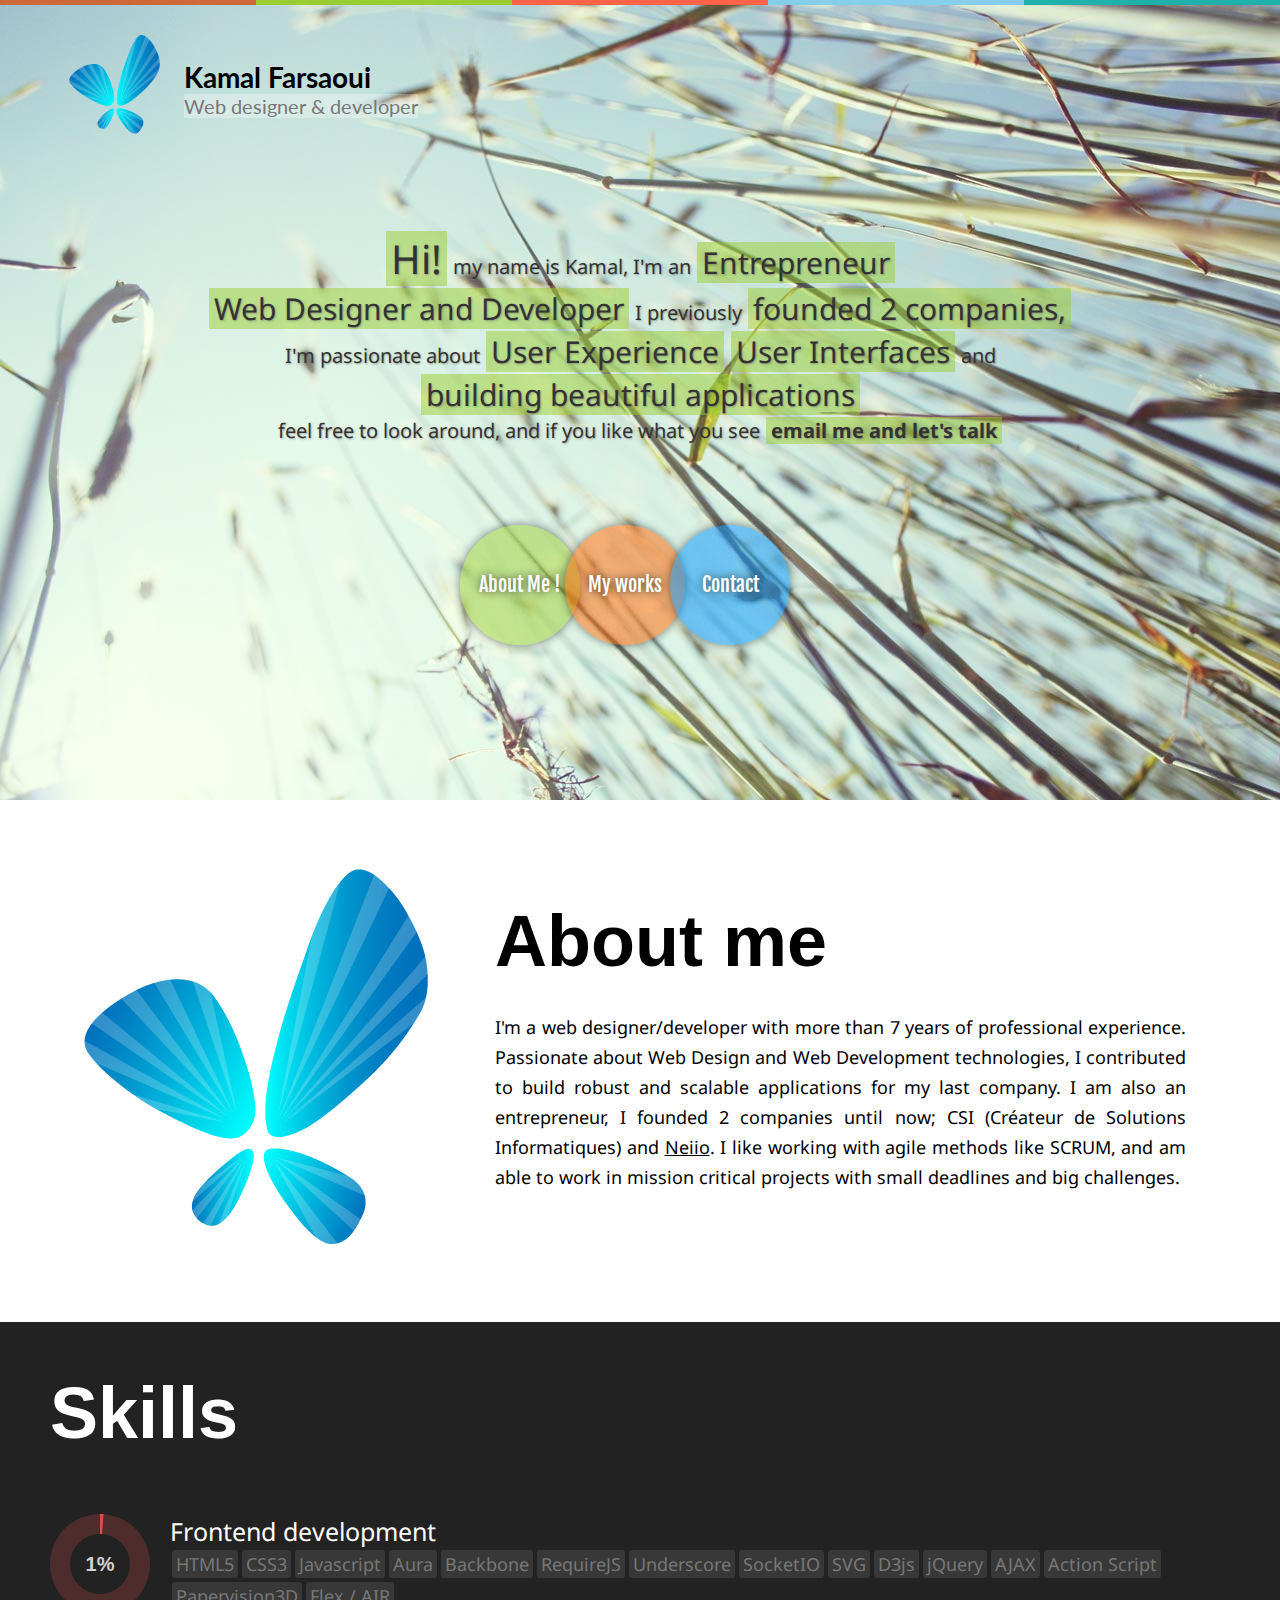
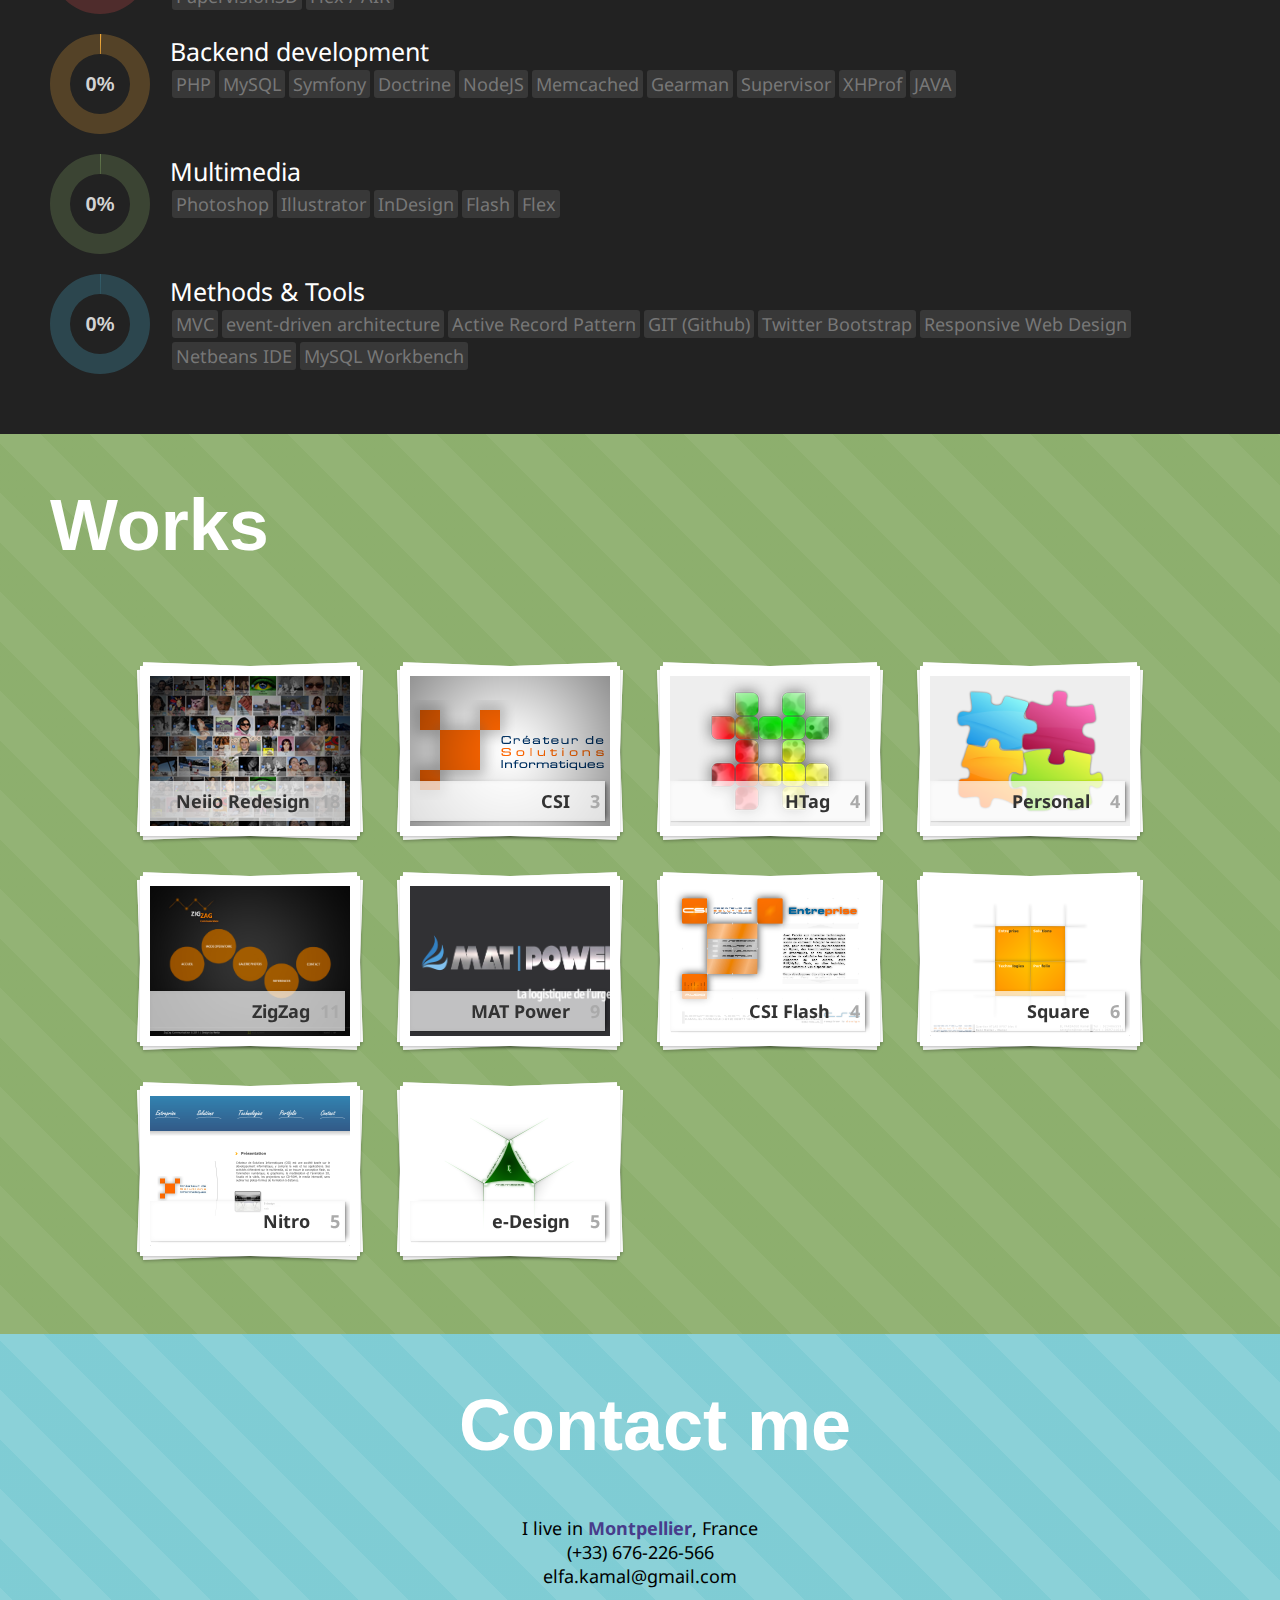
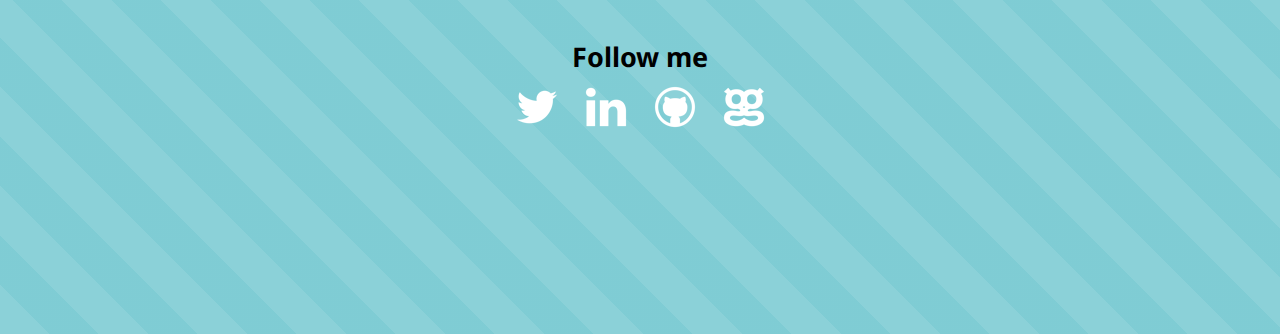
==== commit aa171e34: "page title" ====
--- a/index.html
+++ b/index.html
@@ -1,7 +1,7 @@
 <!DOCTYPE html>
 <html lang="en" class="no-js">
 <head>
-	<title>Portfolio</title>
+	<title>Kamal Farsaoui</title>
 	<meta charset="utf-8"/>
 	<!--<meta http-equiv="refresh" content="500"/>-->
 	<link rel="stylesheet" href="css/portfolio.css"/>
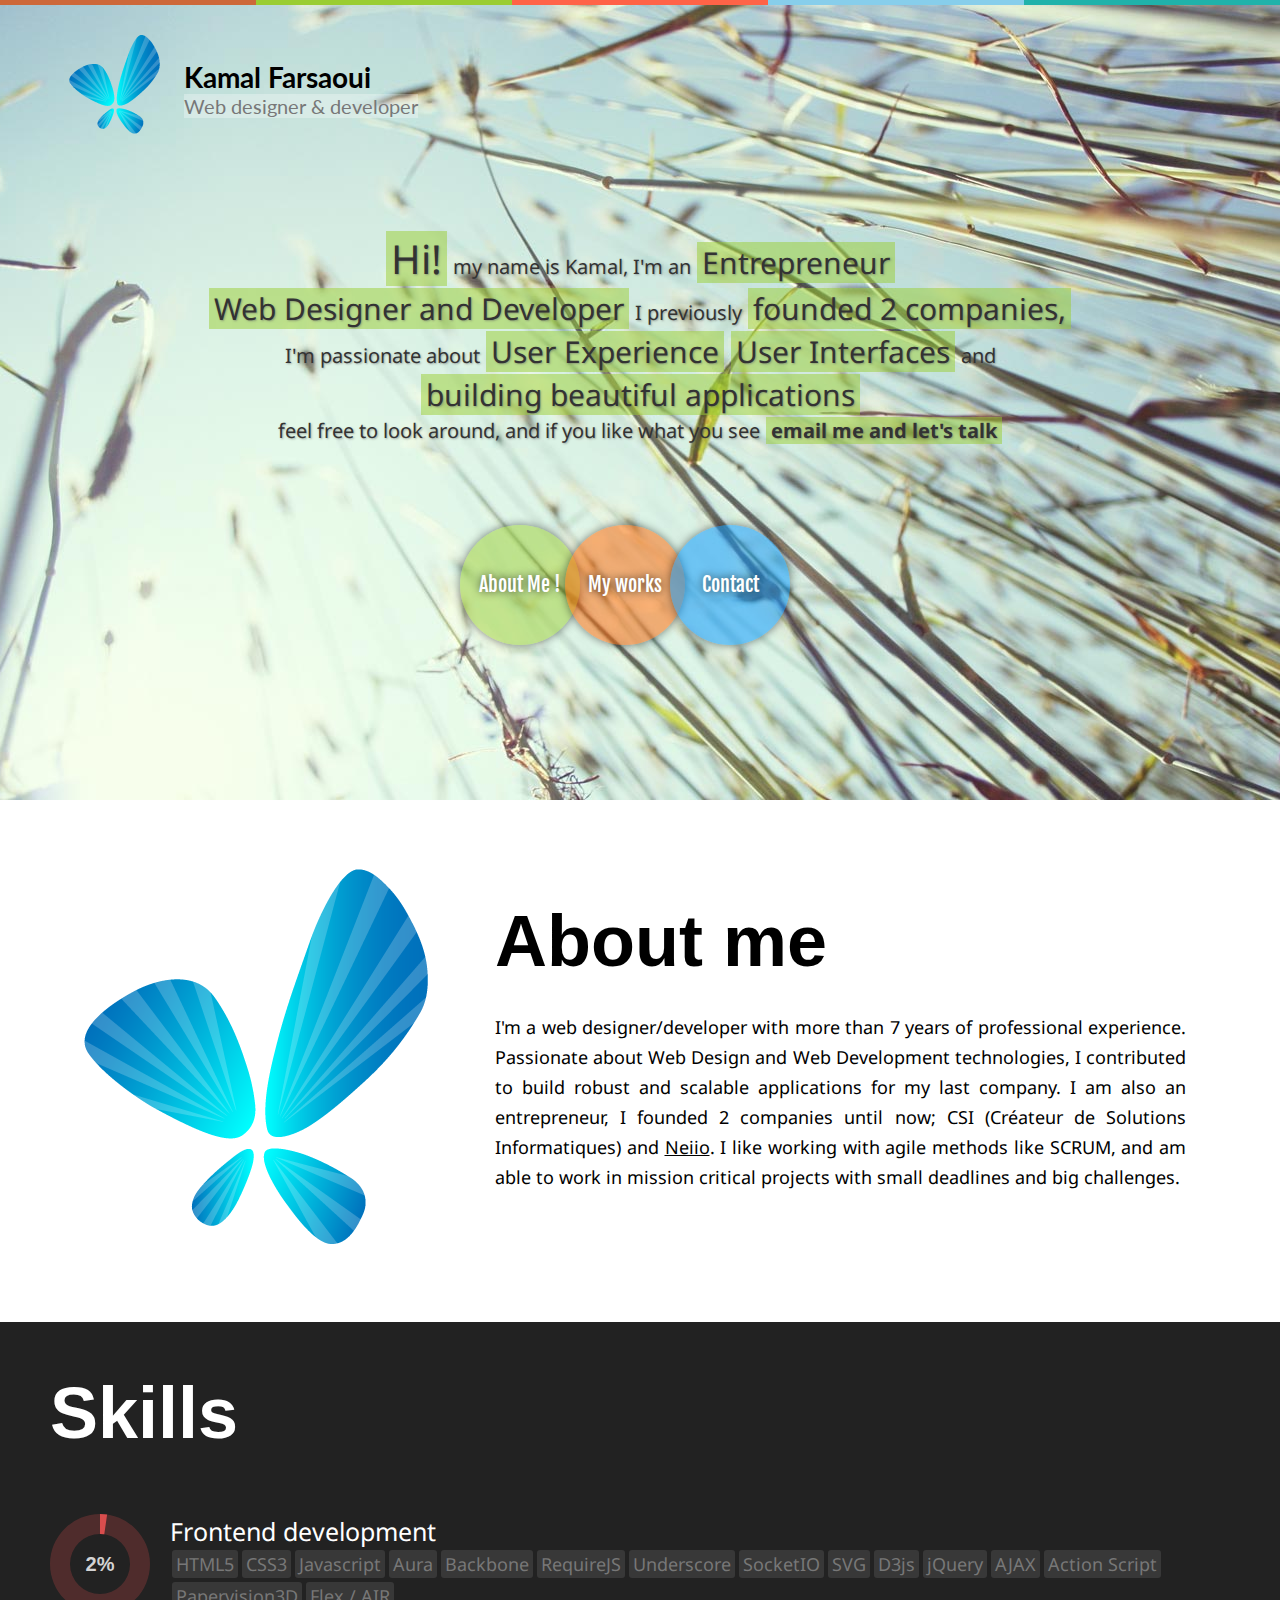
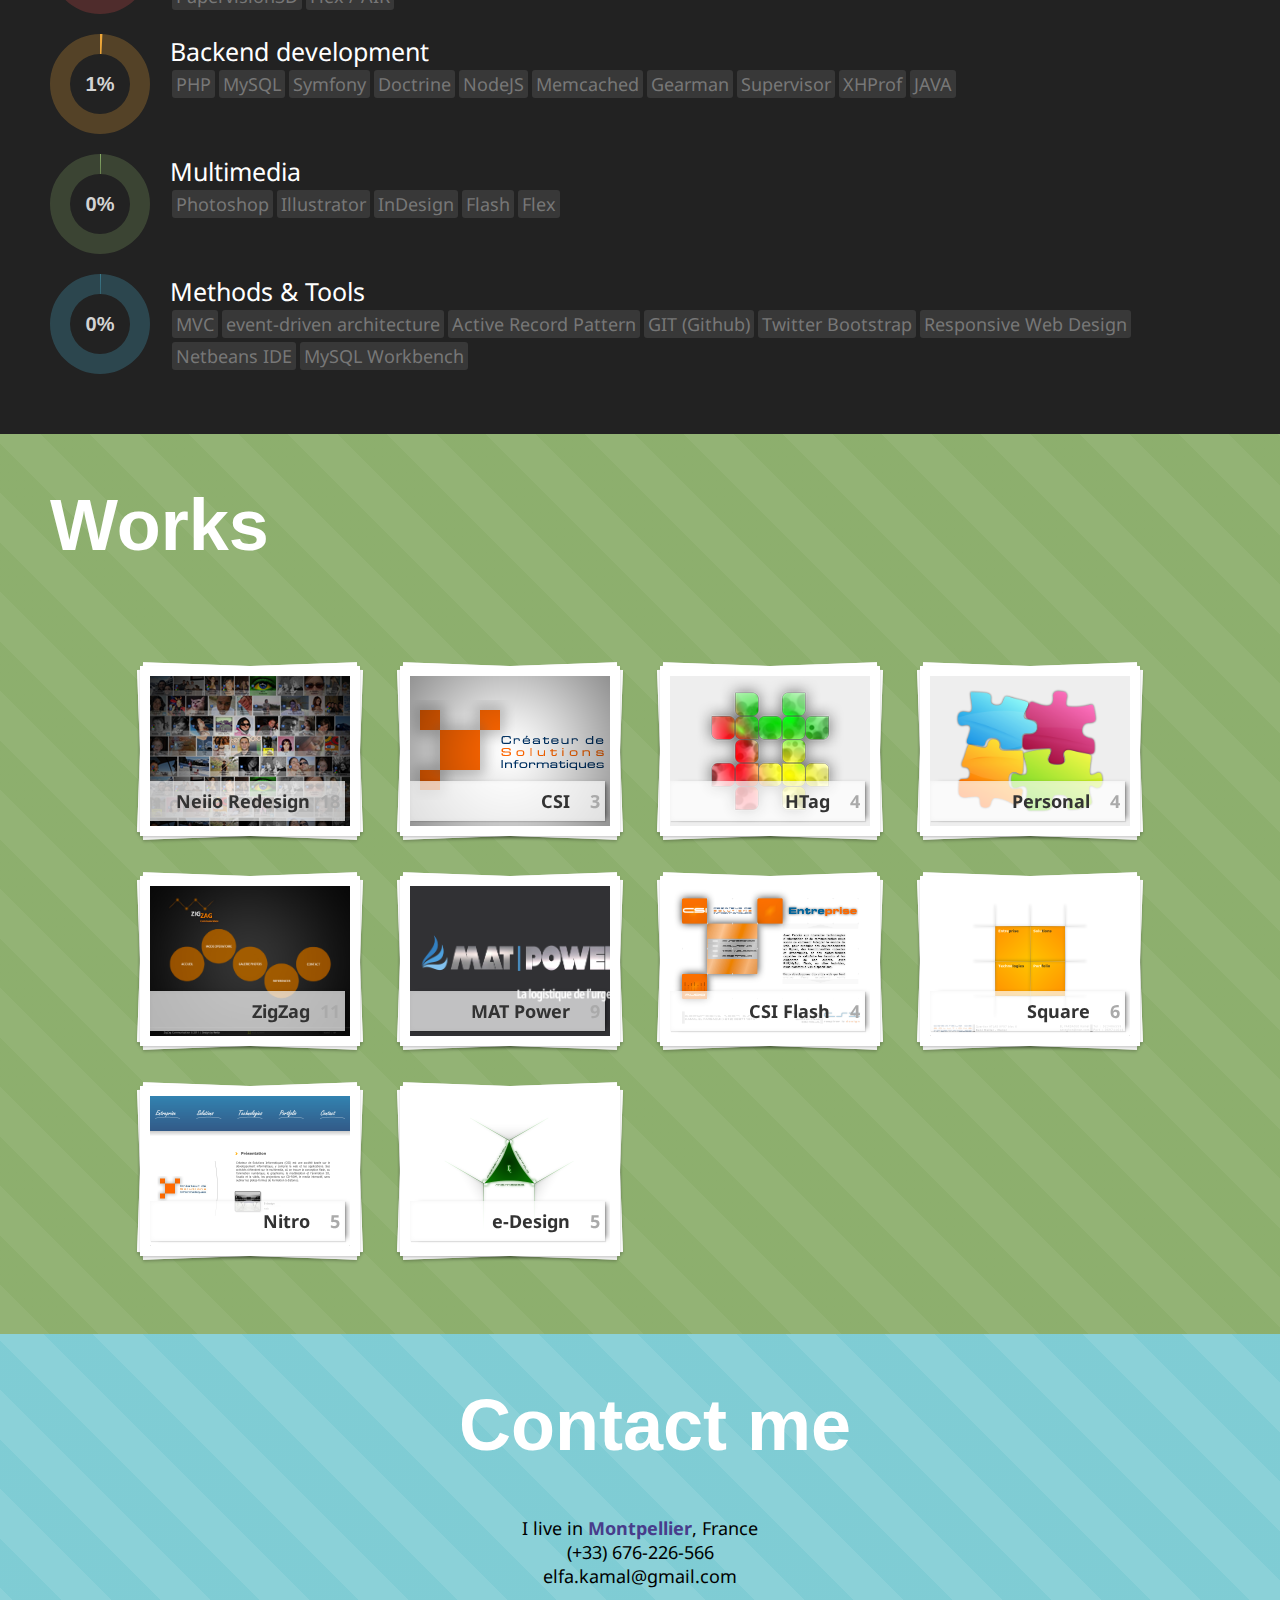
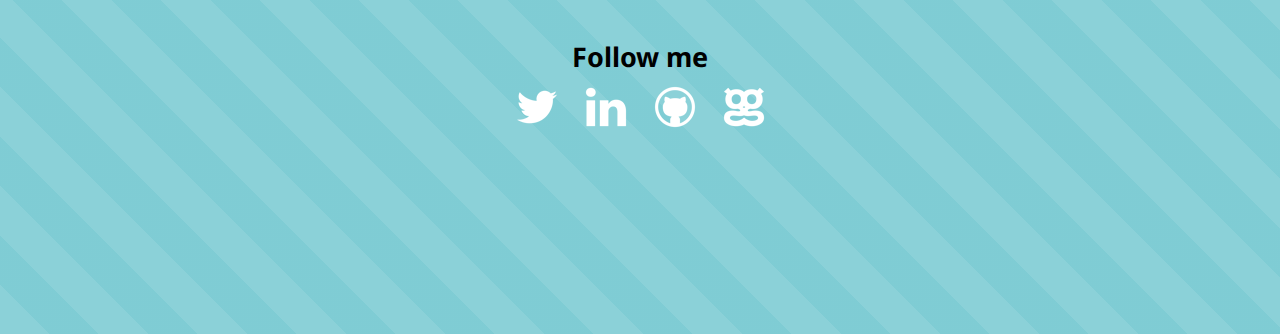
==== commit ee0c0750: "google analytics" ====
--- a/index.html
+++ b/index.html
@@ -28,6 +28,21 @@
 	<script src="js/jquery.easing.1.3.js"></script>
 	<script src="js/jquery.address-1.5.min.js"></script>
 	<!--<script src="js/jquery.history.js"></script>-->
+
+	<script type="text/javascript">
+
+		var _gaq = _gaq || [];
+		_gaq.push(['_setAccount', 'UA-41302927-1']);
+		_gaq.push(['_trackPageview']);
+
+		(function() {
+			var ga = document.createElement('script'); ga.type = 'text/javascript'; ga.async = true;
+			ga.src = ('https:' == document.location.protocol ? 'https://ssl' : 'http://www') + '.google-analytics.com/ga.js';
+			var s = document.getElementsByTagName('script')[0]; s.parentNode.insertBefore(ga, s);
+		})();
+
+	</script>
+
 </head>
 <body>
 	<section id="section-aux-menu">
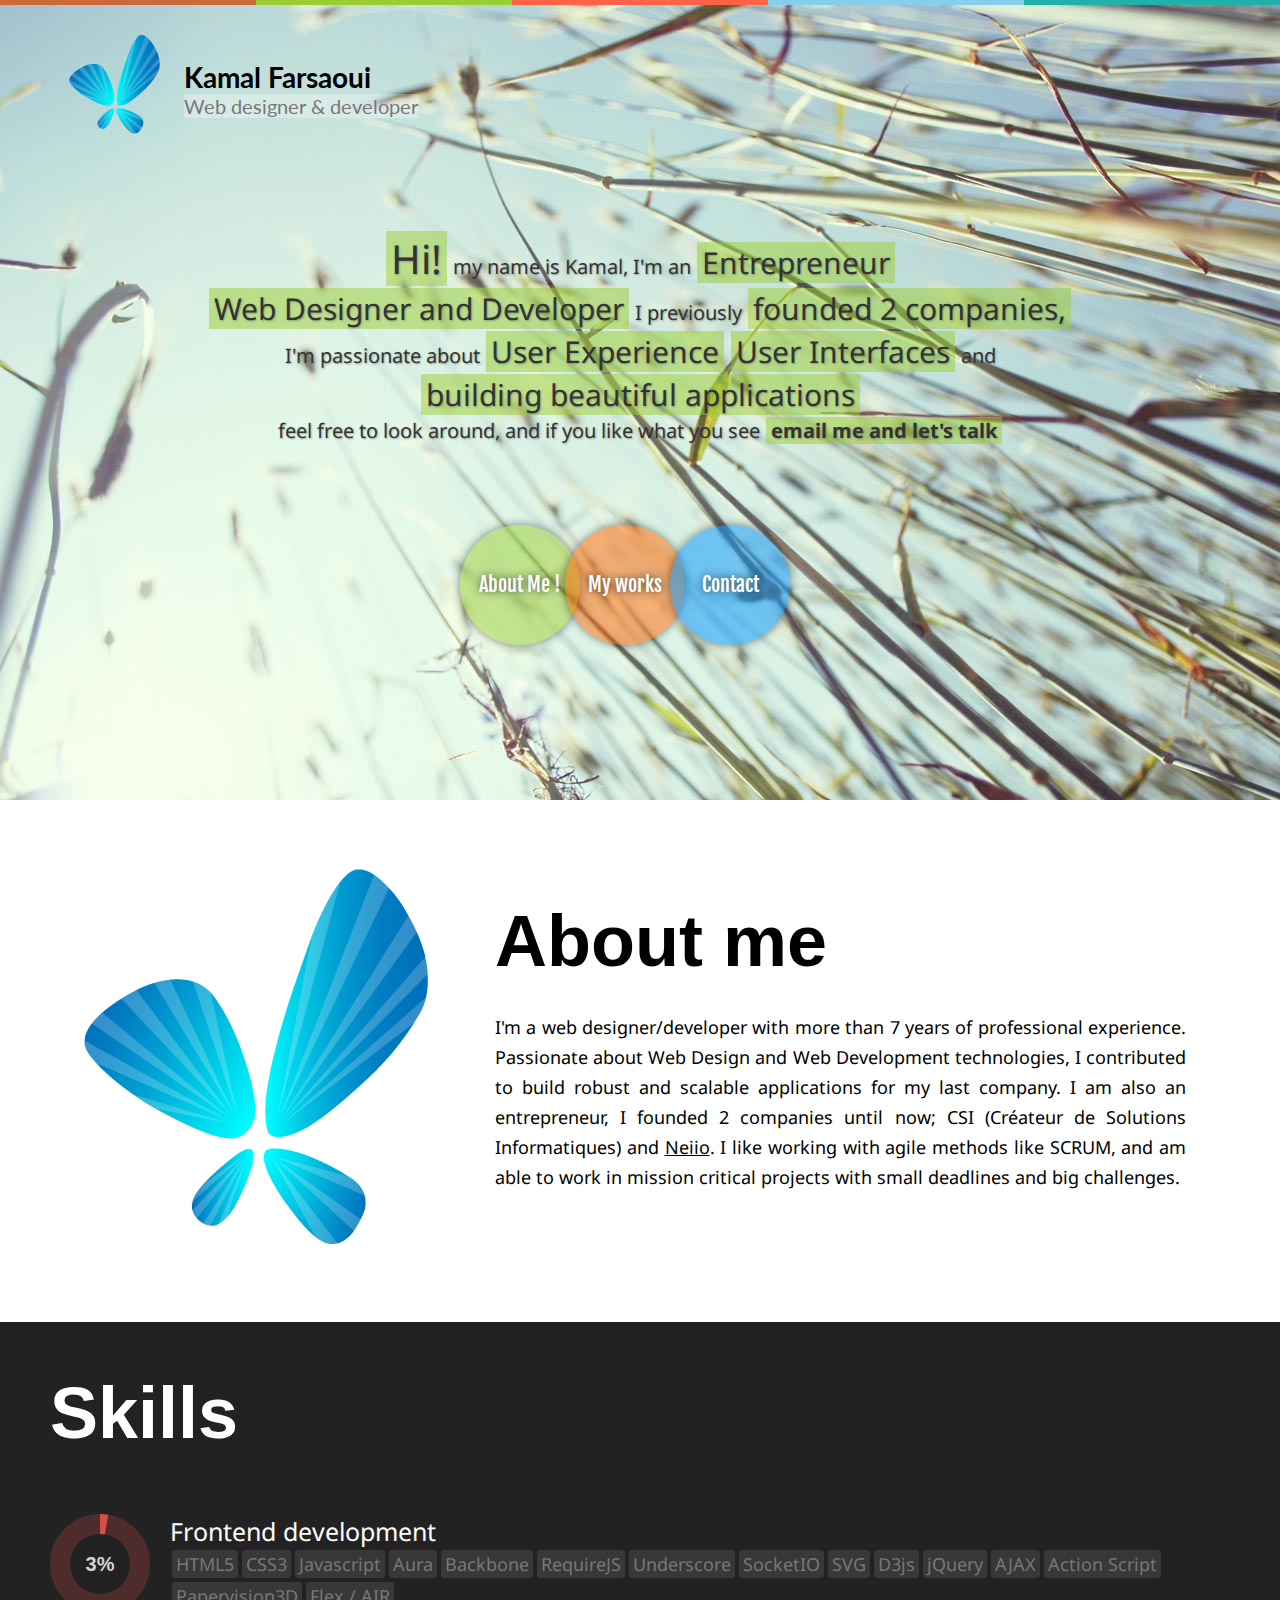
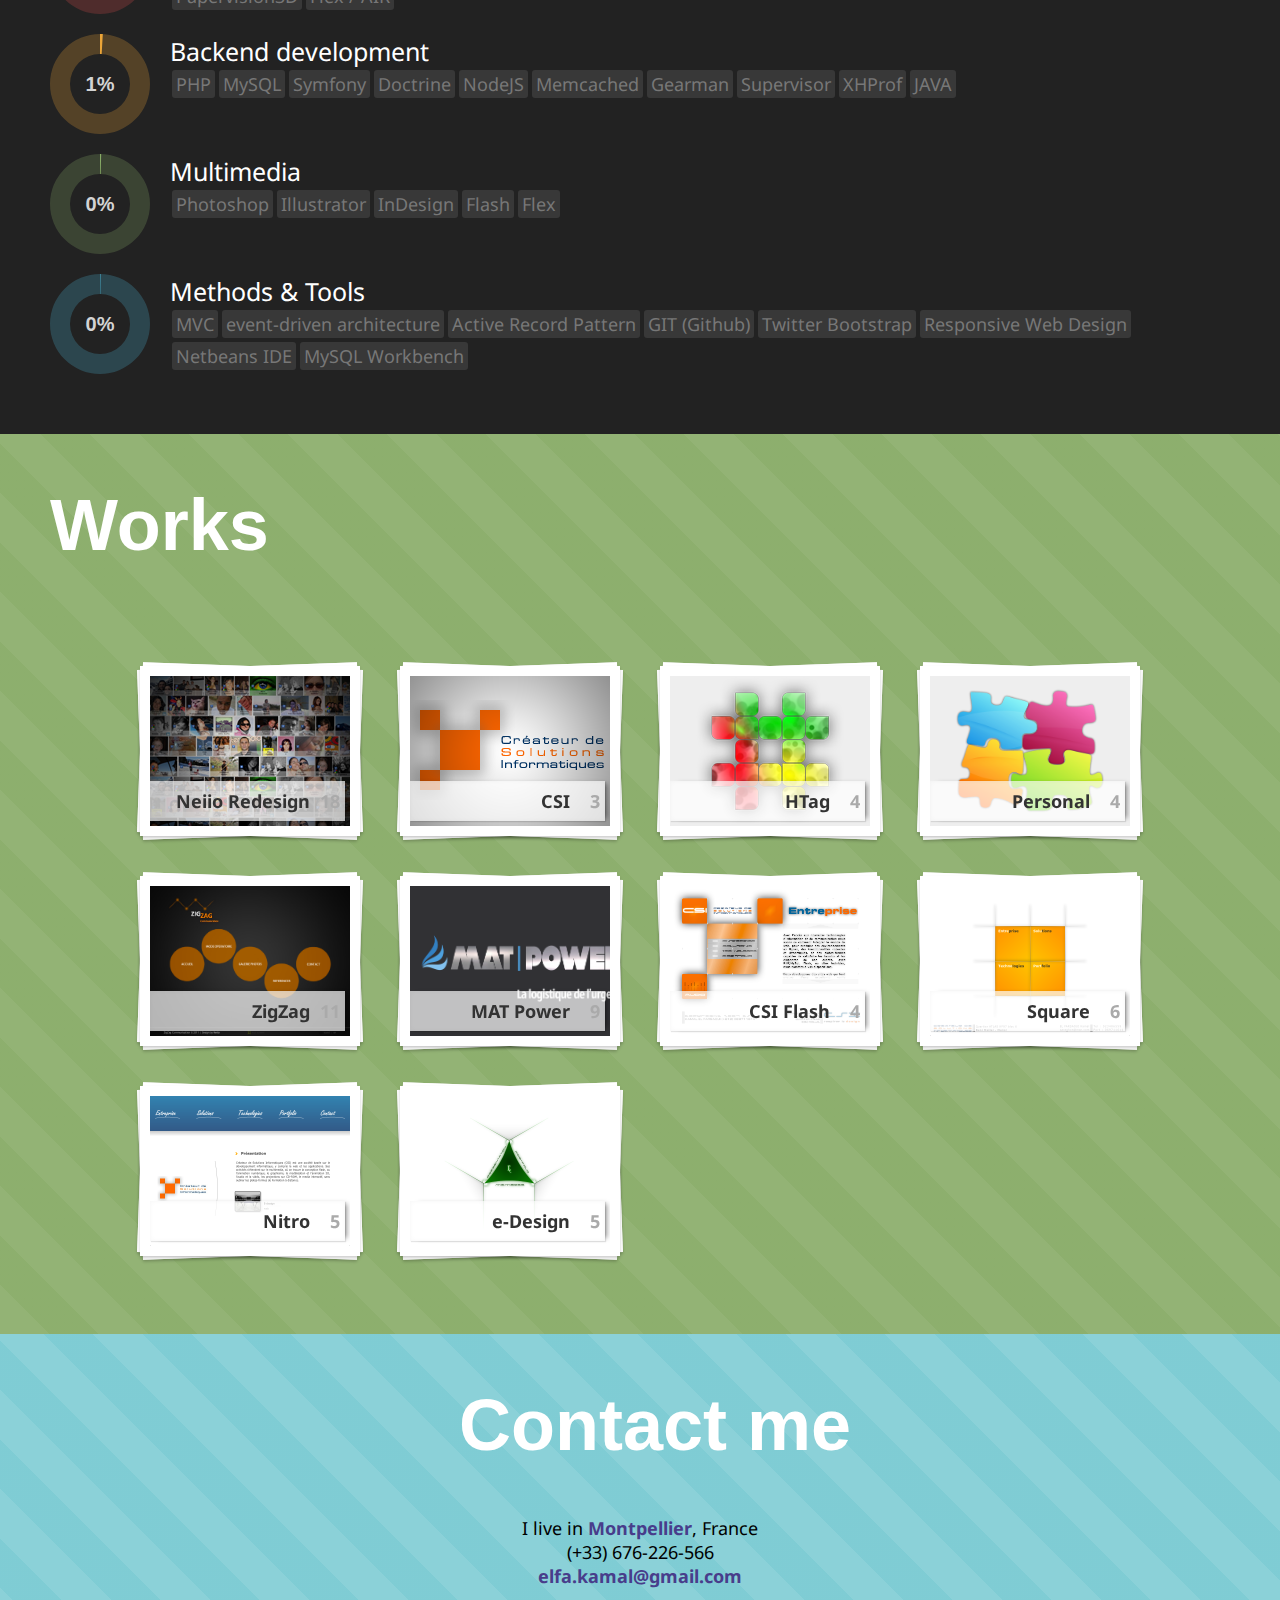
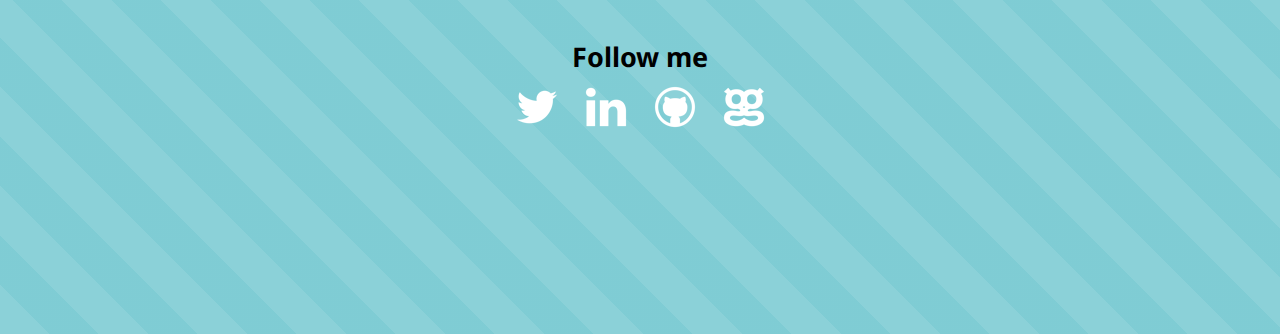
==== commit e28073f6: "some thumbs" ====
--- a/index.html
+++ b/index.html
@@ -188,7 +188,7 @@
 						(+33) 676-226-566
 					</div>
 					<div>
-						elfa.kamal@gmail.com
+						<a href="mailto:elfa.kamal@gmail.com">elfa.kamal@gmail.com</a>
 					</div>
 					<div class="h-spacer"></div>
 					<h2>Follow me</h2>
